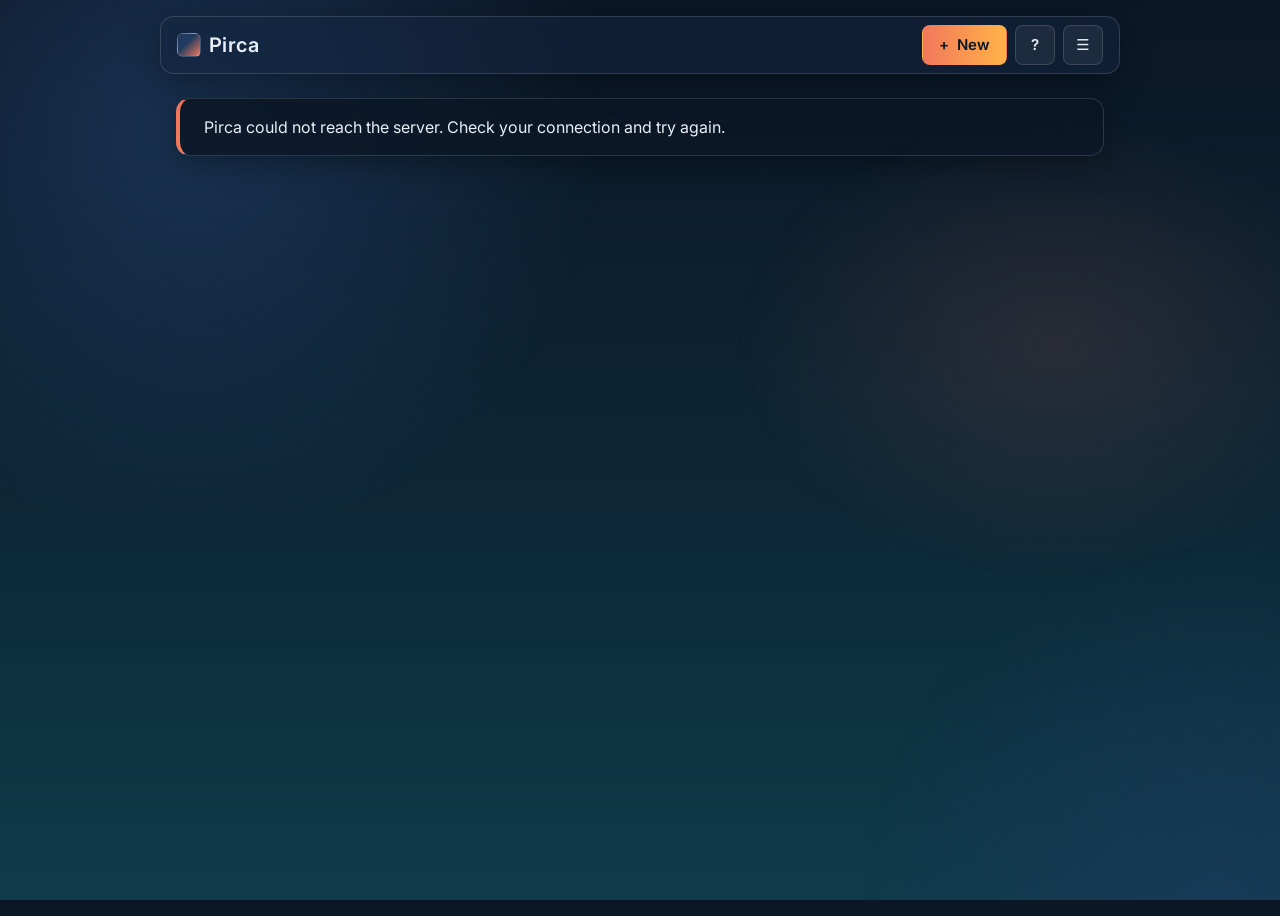
==== frontend/index.html @ 52e73e0f "Real district map on the start screen, warm afternoon agent map, README Start screen map: - data/geo" ====
<!DOCTYPE html>
<html lang="en">
<head>
  <meta charset="UTF-8">
  <meta name="viewport" content="width=device-width, initial-scale=1.0">
  <meta name="theme-color" content="#0B1726">
  <meta name="description" content="Pirca helps small shop owners in Piura prepare for El Niño costero rains and floods.">
  <title>Pirca · El Niño costero preparation</title>
  <link rel="preconnect" href="https://fonts.googleapis.com">
  <link rel="preconnect" href="https://fonts.gstatic.com" crossorigin>
  <link rel="stylesheet" href="https://fonts.googleapis.com/css2?family=Inter:wght@400;600&display=swap">
  <link rel="stylesheet" href="styles.css?v=43">
</head>
<body>
  <div class="ocean" aria-hidden="true"><span class="deep-1"></span><span class="deep-2"></span><span class="warm"></span></div>

  <header class="site-header glass">
    <a class="wordmark" href="#/" aria-label="Pirca home"><span class="mark" aria-hidden="true"></span>Pirca</a>
    <a class="btn btn-primary" href="#/new" id="new-btn"><span aria-hidden="true">+</span><span class="btn-label" data-t="new">New</span></a>
    <button class="icon-btn" id="help-btn" type="button" aria-haspopup="dialog" data-t-label="help">?</button>
    <div class="menu-wrap">
      <button class="icon-btn" id="menu-btn" type="button" aria-expanded="false" aria-controls="menu" data-t-label="menu">☰</button>
    </div>
  </header>

  <div class="menu glass" id="menu" hidden>
    <section>
      <h4 data-t="language">Language</h4>
      <div class="segmented" role="group" data-t-label="language">
        <button type="button" data-lang="es">Español</button>
        <button type="button" data-lang="en">English</button>
      </div>
    </section>
    <section>
      <h4 data-t="currency">Currency</h4>
      <div class="segmented" role="group" data-t-label="currency">
        <button type="button" data-currency="pen">S/ Soles</button>
        <button type="button" data-currency="usd">$ USD</button>
      </div>
    </section>
    <section>
      <button class="menu-link" type="button" id="my-plans-link" data-t="myPlans">My plans</button>
    </section>
    <section>
      <h4 data-t="openByCode">Open a plan by code</h4>
      <form class="code-form" id="code-form">
        <label class="visually-hidden" for="code-input" data-t="planCode">Plan code</label>
        <input id="code-input" name="code" placeholder="PIU-XXXXXX" autocomplete="off" spellcheck="false" maxlength="10">
        <button class="btn" type="submit" data-t="open">Open</button>
      </form>
      <p class="small muted" id="code-error" role="alert" hidden></p>
    </section>
  </div>

  <main id="app" tabindex="-1" aria-live="polite"></main>

  <dialog id="help" class="glass" aria-labelledby="help-title">
    <button class="icon-btn dialog-close" type="button" id="help-close" data-t-label="close">✕</button>
    <div id="help-body"></div>
  </dialog>

  <noscript><p style="padding:24px">Pirca needs JavaScript to run.</p></noscript>
  <script src="app.js?v=43"></script>
</body>
</html>
---- frontend/styles.css ----
/* Pirca — "Warm Pacific" theme.
   Every color, blur, radius and spacing value lives here so the look can be tuned in one place. */
:root {
  /* Ocean: deep navy into deep sea-teal */
  --navy-900: #0B1726;
  --navy-700: #1E3A5F;
  --sea-teal: #0E3B4A;
  --ocean-gradient: linear-gradient(180deg, var(--navy-900) 0%, #0D2737 55%, var(--sea-teal) 100%);
  /* Warm accent: coral into sunset (main buttons, headline highlight, risk gauge) */
  --coral: #F2785C;
  --sunset: #FFB347;
  --warm-gradient: linear-gradient(90deg, var(--coral), var(--sunset));
  --coral-strong: #F58A70;          /* hover */
  --coral-ink: #0B1726;             /* text on warm buttons */
  --amber: #F2B84B;                 /* medium risk only */
  --teal: #2EC4B6;                  /* safe / low risk, ✓ badges */
  /* Motion */
  --wave-speed: 22s;
  --warm-speed: 9s;
  /* Text */
  --text: #E8EEF5;
  --text-muted: #A9B6C6;
  /* Glass */
  --glass-frame: rgba(20, 38, 62, 0.55);    /* header, cards, menus */
  --glass-read: rgba(11, 23, 38, 0.85);     /* plan view, form fields: readability first */
  --glass-solid: #13263F;                   /* fallback when backdrop-filter is missing */
  --glass-menu: rgba(13, 27, 45, 0.97);     /* menus and dialogs sit on top of glass, so near-solid */
  --glass-border: rgba(255, 255, 255, 0.14);
  --glass-blur: 18px;
  --shadow: 0 8px 32px rgba(0, 0, 0, 0.35);
  --radius: 14px;
  --radius-small: 8px;
  /* Spacing on an 8px grid */
  --s1: 8px;
  --s2: 16px;
  --s3: 24px;
  --s4: 32px;
  --s5: 40px;
  --s6: 48px;
  /* Type */
  --font: "Inter", system-ui, -apple-system, "Segoe UI", Roboto, "Helvetica Neue", Arial, sans-serif;
  --mono: ui-monospace, "SFMono-Regular", Consolas, "Liberation Mono", monospace;
  --fw-regular: 400;
  --fw-semibold: 600;
  --max-width: 960px;
}

* { box-sizing: border-box; }
html { color-scheme: dark; overflow-x: clip; }  /* clip, not hidden: keeps the sticky header working */
body {
  margin: 0;
  min-height: 100vh;
  font-family: var(--font);
  font-weight: var(--fw-regular);
  font-size: 16px;
  line-height: 1.5;
  color: var(--text);
  background: var(--navy-900) var(--ocean-gradient) fixed;
  -webkit-font-smoothing: antialiased;
}
h1, h2, h3, h4, strong, b, th { font-weight: var(--fw-semibold); }
h1, h2, h3, h4 { margin: 0 0 var(--s1); line-height: 1.25; }
p { margin: 0 0 var(--s2); }
a { color: var(--coral); }
button, input, select, textarea { font: inherit; color: inherit; }
:focus-visible { outline: 2px solid var(--coral); outline-offset: 2px; }
.muted { color: var(--text-muted); }
.small { font-size: 14px; }
.mono { font-family: var(--mono); font-size: 13px; }
.visually-hidden { position: absolute; width: 1px; height: 1px; overflow: hidden; clip: rect(0 0 0 0); white-space: nowrap; }
[hidden] { display: none !important; }

/* ---------- Background: warm water over a cool ocean ---------- */
.ocean { position: fixed; inset: 0; z-index: -1; overflow: hidden; contain: paint; background: var(--ocean-gradient); }
.ocean span { position: absolute; border-radius: 50%; will-change: transform; }
.ocean .deep-1 { width: 70vmax; height: 70vmax; left: -20vmax; top: -25vmax; background: radial-gradient(circle, rgba(30, 58, 95, 0.75), transparent 65%); }
.ocean .deep-2 { width: 60vmax; height: 60vmax; right: -25vmax; bottom: -30vmax; background: radial-gradient(circle, rgba(30, 58, 95, 0.6), transparent 65%); }
.ocean .warm   { width: 55vmax; height: 40vmax; right: -10vmax; top: 10vh; background: radial-gradient(ellipse, rgba(242, 120, 92, 0.13), transparent 65%); animation: drift 60s ease-in-out infinite alternate; }
@keyframes drift { from { transform: translate(0, 0) scale(1); } to { transform: translate(-6vmax, 4vmax) scale(1.08); } }
@media (prefers-reduced-motion: reduce) {
  .ocean .warm { animation: none; }
  * { transition: none !important; scroll-behavior: auto !important; }
}

/* ---------- Glass ---------- */
.glass, .glass-read {
  border: 1px solid var(--glass-border);
  border-radius: var(--radius);
  box-shadow: var(--shadow);
}
.glass { background: var(--glass-frame); backdrop-filter: blur(var(--glass-blur)); -webkit-backdrop-filter: blur(var(--glass-blur)); }
.glass-read { background: var(--glass-read); backdrop-filter: blur(var(--glass-blur)); -webkit-backdrop-filter: blur(var(--glass-blur)); }
@supports not ((backdrop-filter: blur(1px)) or (-webkit-backdrop-filter: blur(1px))) {
  .glass, .glass-read, .menu, dialog { background: var(--glass-solid); }
}

/* ---------- Header ---------- */
.site-header {
  position: sticky; top: 0; z-index: 20;
  display: flex; align-items: center; gap: var(--s1);
  padding: var(--s1) var(--s2);
  margin: var(--s2) auto 0; max-width: var(--max-width); width: calc(100% - var(--s4));
}
.wordmark { display: flex; align-items: center; gap: var(--s1); margin-right: auto; text-decoration: none; color: var(--text); font-weight: var(--fw-semibold); font-size: 20px; letter-spacing: 0.02em; }
.wordmark .mark { width: 24px; height: 24px; border-radius: 6px; background: linear-gradient(135deg, var(--navy-700) 40%, var(--coral)); border: 1px solid var(--glass-border); }
.icon-btn, .btn {
  display: inline-flex; align-items: center; justify-content: center; gap: var(--s1);
  min-height: 40px; padding: 0 var(--s2); border-radius: var(--radius-small);
  border: 1px solid var(--glass-border); background: rgba(255, 255, 255, 0.06);
  cursor: pointer; text-decoration: none; font-weight: var(--fw-semibold); font-size: 15px; color: var(--text);
}
.icon-btn { min-width: 40px; padding: 0 12px; }
.icon-btn:hover, .btn:hover { background: rgba(255, 255, 255, 0.12); }
.btn-primary { background: var(--warm-gradient); border-color: transparent; color: var(--coral-ink); }
.btn-primary:hover { background: var(--warm-gradient); filter: brightness(1.06); }
.btn[disabled] { opacity: 0.55; cursor: not-allowed; }
.btn-row { display: flex; flex-wrap: wrap; gap: var(--s1); }

/* ---------- Menu ---------- */
.menu-wrap { position: relative; }
/* The menu lives outside the header: anything inside a blurred element shows ghosted page content. */
.menu {
  position: fixed; z-index: 30; top: 80px; right: max(var(--s3), calc((100vw - var(--max-width)) / 2 + var(--s2)));
  width: 280px; padding: var(--s2);
  background: var(--glass-menu);
}
.menu h4 { font-size: 13px; color: var(--text-muted); text-transform: uppercase; letter-spacing: 0.06em; margin: 0 0 var(--s1); }
.menu section + section { margin-top: var(--s2); padding-top: var(--s2); border-top: 1px solid var(--glass-border); }
.segmented { display: grid; grid-template-columns: 1fr 1fr; gap: 4px; padding: 4px; border-radius: var(--radius-small); background: rgba(0, 0, 0, 0.25); }
.segmented button { min-height: 36px; border: 0; border-radius: 6px; background: transparent; cursor: pointer; }
.segmented button[aria-pressed="true"] { background: rgba(255, 255, 255, 0.14); font-weight: var(--fw-semibold); }
.menu .menu-link { display: block; width: 100%; text-align: left; padding: var(--s1) 0; background: none; border: 0; cursor: pointer; color: var(--text); }
.code-form { display: flex; gap: var(--s1); }
.code-form input { flex: 1; min-width: 0; min-height: 40px; padding: 0 12px; text-transform: uppercase;
  border-radius: var(--radius-small); border: 1px solid var(--glass-border); background: var(--glass-read); }

/* ---------- Layout ---------- */
main { max-width: var(--max-width); margin: 0 auto; padding: var(--s3) var(--s2) var(--s6); }
.panel { padding: var(--s3); margin-bottom: var(--s2); }
.hero { padding: var(--s5) var(--s3); text-align: left; }
.hero h1 { font-size: clamp(28px, 5vw, 40px); margin-bottom: var(--s2); }
.hero p { font-size: 18px; color: var(--text-muted); max-width: 60ch; }
.hero .btn { min-height: 48px; }
.facts-strip { display: grid; grid-template-columns: repeat(3, 1fr); gap: var(--s2); margin-top: var(--s3); }
.facts-strip div { padding: var(--s2); }
.facts-strip b { display: block; }
.how { margin-top: var(--s2); padding: var(--s2) var(--s3); }
.how h2 { font-size: 13px; text-transform: uppercase; letter-spacing: 0.06em; color: var(--text-muted); }
.how ol { list-style: none; margin: 0; padding: 0; display: flex; flex-wrap: wrap; align-items: center; gap: var(--s1) var(--s2); }
.how li { display: flex; align-items: center; gap: var(--s1); font-weight: var(--fw-semibold); }
.how li + li::before { content: "→"; color: var(--text-muted); font-weight: var(--fw-regular); margin-right: var(--s1); }

/* ---------- Form ---------- */
.form-group { padding: var(--s3); margin-bottom: var(--s2); }
.form-group > h2 { font-size: 18px; display: flex; align-items: center; gap: var(--s1); }
.step { display: inline-grid; place-items: center; width: 28px; height: 28px; border-radius: 50%; background: rgba(255,255,255,0.1); font-size: 14px; }
.form-group > p { color: var(--text-muted); font-size: 14px; margin-bottom: var(--s2); }
.grid { display: grid; grid-template-columns: repeat(2, minmax(0, 1fr)); gap: var(--s2); }
.field { display: flex; flex-direction: column; gap: 4px; }
.field label { font-weight: var(--fw-semibold); font-size: 14px; }
.field .hint { font-size: 13px; color: var(--text-muted); }
.field input, .field select {
  min-height: 44px; padding: 0 12px; border-radius: var(--radius-small);
  border: 1px solid var(--glass-border); background: var(--glass-read);
}
.field input:focus, .field select:focus { border-color: var(--coral); outline: none; }
.field.invalid input, .field.invalid select { border-color: var(--coral); }
.input-prefix { position: relative; }
.input-prefix span { position: absolute; left: 12px; top: 50%; transform: translateY(-50%); color: var(--text-muted); pointer-events: none; }
.input-prefix input { padding-left: 36px; width: 100%; }
.supplier-row { display: grid; grid-template-columns: 1.2fr 1fr 1fr auto; gap: var(--s1); align-items: end; margin-bottom: var(--s1); }
.checklist { display: grid; grid-template-columns: repeat(2, minmax(0, 1fr)); gap: var(--s1) var(--s2); }
.checklist label { display: flex; gap: var(--s1); align-items: flex-start; font-size: 15px; cursor: pointer; }
.checklist input { margin-top: 4px; accent-color: var(--coral); width: 18px; height: 18px; }
.notice { padding: var(--s2) var(--s3); margin-bottom: var(--s2); border-left: 4px solid var(--amber); }
.notice.error { border-left-color: var(--coral); }
.notice ul { margin: var(--s1) 0 var(--s2); padding-left: var(--s3); }
.form-actions { display: flex; flex-wrap: wrap; gap: var(--s1); align-items: center; justify-content: space-between; }

/* ---------- Trace ---------- */
.counter { display: grid; grid-template-columns: repeat(4, 1fr); gap: var(--s2); padding: var(--s2) var(--s3); margin-bottom: var(--s2); }
.counter div span { display: block; font-size: 13px; color: var(--text-muted); }
.counter div b { font-size: 18px; font-variant-numeric: tabular-nums; }
.timeline { list-style: none; margin: 0; padding: var(--s2) var(--s3); max-height: 420px; overflow-y: auto; }
.timeline li { display: grid; grid-template-columns: 56px 110px 1fr; gap: var(--s1); padding: 6px 0; border-bottom: 1px solid rgba(255,255,255,0.06); font-size: 14px; }
.timeline .t { color: var(--text-muted); font-variant-numeric: tabular-nums; }
.timeline .who { color: var(--text-muted); }
.timeline .limit { color: var(--coral); }
.timeline .ok { color: var(--teal); }
.trace-head { display: flex; flex-wrap: wrap; gap: var(--s1); align-items: center; justify-content: space-between; margin-bottom: var(--s2); }

/* ---------- Plan view ---------- */
.plan-head { display: flex; flex-wrap: wrap; gap: var(--s2); align-items: center; justify-content: space-between; padding: var(--s2) var(--s3); margin-bottom: var(--s2); }
.plan-code { font-family: var(--mono); font-size: 18px; font-weight: var(--fw-semibold); letter-spacing: 0.04em; }
.badge { display: inline-flex; align-items: center; gap: 6px; padding: 4px 12px; border-radius: 999px; font-size: 14px; font-weight: var(--fw-semibold); border: 1px solid currentColor; }
.badge::before { content: ""; width: 8px; height: 8px; border-radius: 50%; background: currentColor; }
.risk-high { color: var(--coral); }
.risk-medium { color: var(--amber); }
.risk-low { color: var(--teal); }
.key-numbers { display: grid; grid-template-columns: repeat(3, 1fr); gap: var(--s2); margin-bottom: var(--s2); }
.key-numbers div { padding: var(--s2) var(--s3); }
.key-numbers span { display: block; font-size: 14px; color: var(--text-muted); }
.key-numbers b { font-size: 24px; font-variant-numeric: tabular-nums; }
.key-numbers .accent b { color: var(--coral); }
.plan-body { padding: var(--s4); font-size: 17px; line-height: 1.6; }
.plan-body h3 { font-size: 19px; margin-top: var(--s4); padding-top: var(--s2); border-top: 1px solid rgba(255,255,255,0.08); }
.plan-body h3:first-child { margin-top: 0; padding-top: 0; border-top: 0; }
.plan-body ul { padding-left: var(--s3); margin: 0 0 var(--s2); }
.plan-body li { margin-bottom: 6px; }
.plan-body .cite { font-size: 12px; color: var(--text-muted); white-space: nowrap; vertical-align: 1px; }
.plan-body .footnote { color: var(--text-muted); font-size: 15px; }
.disclaimer { margin-top: var(--s3); padding: var(--s2); border-radius: var(--radius-small); border: 1px solid var(--glass-border); background: rgba(255,255,255,0.04); color: var(--text-muted); font-size: 15px; }
.disclaimer em { font-style: normal; }
.summary { padding: var(--s2) var(--s3); margin-bottom: var(--s2); }
.summary h4 { font-size: 13px; text-transform: uppercase; letter-spacing: 0.06em; color: var(--text-muted); }
.usage { padding: var(--s2) var(--s3); font-size: 14px; color: var(--text-muted); overflow-x: auto; }
.usage table { width: 100%; border-collapse: collapse; font-variant-numeric: tabular-nums; }
.usage th, .usage td { text-align: right; padding: 4px 8px; }
.usage th:first-child, .usage td:first-child { text-align: left; }
.warning-banner { border-left: 4px solid var(--amber); }

/* ---------- My plans ---------- */
.plan-list { list-style: none; padding: 0; margin: 0; }
.plan-list li { display: flex; align-items: center; gap: var(--s2); padding: var(--s2) 0; border-bottom: 1px solid rgba(255,255,255,0.08); }
.plan-list .label { flex: 1; min-width: 0; }
.plan-list .label b { font-family: var(--mono); }

/* ---------- Help dialog ---------- */
dialog { max-width: 640px; width: calc(100% - var(--s4)); padding: var(--s4); color: var(--text); background: var(--glass-menu); }
dialog::backdrop { background: rgba(5, 12, 22, 0.6); }
dialog h2 { font-size: 22px; }
dialog h3 { font-size: 16px; margin-top: var(--s3); }
dialog ol, dialog ul { padding-left: var(--s3); }
.dialog-close { position: absolute; right: var(--s2); top: var(--s2); }

.spinner { display: inline-block; width: 16px; height: 16px; border-radius: 50%; border: 2px solid rgba(255,255,255,0.25); border-top-color: var(--coral); animation: spin 1s linear infinite; }
@keyframes spin { to { transform: rotate(360deg); } }
@media (prefers-reduced-motion: reduce) { .spinner { animation: none; border-top-color: var(--coral); } }

/* ---------- Phones ---------- */
@media (max-width: 720px) {
  :root { --glass-blur: 16px; }
  .site-header { margin-top: var(--s1); width: calc(100% - var(--s2)); padding: var(--s1); }
  .site-header .btn-label { display: none; }
  main { padding: var(--s2) var(--s1) var(--s5); }
  .panel, .form-group { padding: var(--s2); }
  .hero { padding: var(--s4) var(--s2); }
  .grid, .checklist, .facts-strip { grid-template-columns: 1fr; }
  .how ol { flex-direction: column; align-items: flex-start; }
  .how li + li::before { content: none; }  /* stacked steps: the numbers show the order */
  .supplier-row { grid-template-columns: 1fr 1fr; }
  .supplier-row .field:first-child { grid-column: 1 / -1; }
  .counter { grid-template-columns: repeat(2, 1fr); padding: var(--s2); }
  .key-numbers { gap: var(--s1); }
  .key-numbers div { padding: 12px var(--s1); }
  .key-numbers span { font-size: 12px; line-height: 1.3; min-height: 32px; }
  .key-numbers b { font-size: 17px; }
  .plan-head { padding: var(--s2); }
  .plan-body { padding: var(--s3) var(--s2); font-size: 16px; }
  .timeline { padding: var(--s1) var(--s2); }
  .usage { padding: var(--s2); font-size: 13px; }
  .usage th, .usage td { padding: 4px; white-space: nowrap; }
  .timeline li { grid-template-columns: 48px 1fr; }
  .timeline .who { grid-column: 2; }
  .timeline .what { grid-column: 1 / -1; }
  .menu { top: 68px; right: var(--s2); width: min(320px, calc(100vw - 32px)); }
}

/* ================= El Niño theme: hero map, waves, ENFEN chip ================= */
.hero { position: relative; overflow: hidden; padding-bottom: calc(var(--s5) + 24px); }
.hero-grid { display: grid; grid-template-columns: 1.1fr 0.9fr; gap: var(--s3); align-items: center; }
.hero h1 .warm-text { background: var(--warm-gradient); -webkit-background-clip: text; background-clip: text; color: transparent; }
.enfen-chip { display: inline-flex; flex-wrap: wrap; align-items: center; gap: var(--s1); padding: 6px 14px; margin-bottom: var(--s2);
  border-radius: 999px; border: 1px solid var(--glass-border); background: rgba(11, 23, 38, 0.6); font-size: 14px; }
.enfen-chip { color: var(--text); text-decoration: none; }
.enfen-chip:hover { border-color: rgba(255, 179, 71, 0.5); }
.enfen-chip b { font-weight: var(--fw-semibold); }
.enfen-chip .meta { color: var(--text-muted); }
.pulse-dot { position: relative; width: 10px; height: 10px; flex: none; border-radius: 50%; background: var(--coral); }
.pulse-dot::after { content: ""; position: absolute; inset: 0; border-radius: 50%; background: var(--coral);
  animation: pulse-ring 2.4s ease-out infinite; }
@keyframes pulse-ring { from { transform: scale(1); opacity: 0.6; } to { transform: scale(2.6); opacity: 0; } }
.map-figure { margin: 0; }
.map-figure svg { width: 100%; height: auto; display: block; border-radius: var(--radius); }
.map-figure figcaption { margin-top: var(--s1); font-size: 14px; color: var(--text-muted); }
.map-land { fill: #13283B; stroke: rgba(232, 238, 245, 0.35); stroke-width: 1.2; }
.map-label { fill: var(--text-muted); font-size: 11px; font-family: var(--font); }
.map-label.strong { fill: var(--text); font-weight: var(--fw-semibold); }
.map-box { fill: none; stroke: rgba(232, 238, 245, 0.28); stroke-dasharray: 4 4; }
.warm-water { transform-box: fill-box; transform-origin: right center; animation: warm-spread var(--warm-speed) ease-in-out infinite alternate; }
.warm-core { animation: warm-pulse 4s ease-in-out infinite; }
@keyframes warm-spread { from { transform: translateX(-14px) scaleX(0.82); } to { transform: translateX(0) scaleX(1); } }
@keyframes warm-pulse { 0%, 100% { opacity: 0.55; } 50% { opacity: 0.9; } }
.piura-dot { fill: var(--sunset); stroke: var(--navy-900); stroke-width: 1.5; }
.waves { position: absolute; left: 0; right: 0; bottom: 0; height: 56px; pointer-events: none; }
.waves svg { position: absolute; bottom: 0; left: 0; width: 200%; height: 100%; }
.waves .w1 { animation: wave-move var(--wave-speed) linear infinite; opacity: 0.35; }
.waves .w2 { animation: wave-move calc(var(--wave-speed) * 1.5) linear infinite reverse; opacity: 0.25; }
.waves .w3 { animation: wave-move calc(var(--wave-speed) * 2.2) linear infinite; opacity: 0.18; }
@keyframes wave-move { from { transform: translateX(0); } to { transform: translateX(-50%); } }

/* ================= Plan view: gauge, badges, steps, footnotes ================= */
.plan-top { padding: var(--s2) var(--s3); margin-bottom: var(--s2); display: grid; grid-template-columns: 1fr auto; gap: var(--s2) var(--s3); align-items: start; }
.plan-top .btn-row { grid-column: 1 / -1; }
.badges { display: flex; flex-wrap: wrap; gap: var(--s1); margin: var(--s2) 0 0; padding: 0; list-style: none; }
.badges li { display: inline-flex; align-items: center; gap: 6px; padding: 4px 10px; border-radius: 999px; font-size: 13px;
  border: 1px solid rgba(46, 196, 182, 0.45); background: rgba(46, 196, 182, 0.08); }
.badges li .icon { color: var(--teal); font-weight: var(--fw-semibold); }
.badges li.warn { border-color: rgba(242, 184, 75, 0.55); background: rgba(242, 184, 75, 0.08); }
.badges li.warn .icon { color: var(--amber); }
.gauge { width: 180px; text-align: center; }
.gauge svg { width: 100%; height: auto; display: block; overflow: visible; }
.gauge .track { stroke: rgba(255, 255, 255, 0.12); }
.gauge .fill { transition: stroke-dashoffset 1.4s cubic-bezier(0.22, 0.61, 0.36, 1); }
.gauge .needle { transform-origin: 100px 100px; transition: transform 1.4s cubic-bezier(0.22, 0.61, 0.36, 1); }
.gauge .level { margin-top: -6px; font-weight: var(--fw-semibold); font-size: 18px; }
.gauge .level span { display: block; font-size: 12px; font-weight: var(--fw-regular); color: var(--text-muted); }
.steps { list-style: none; margin: var(--s2) 0 var(--s3); padding: 0; display: grid; grid-template-columns: repeat(4, minmax(0, 1fr)); gap: var(--s2); }
.steps li { position: relative; padding: var(--s2); border-radius: var(--radius-small); border: 1px solid var(--glass-border); background: rgba(255, 255, 255, 0.03); }
.steps .step-head { display: flex; align-items: center; gap: var(--s1); margin-bottom: var(--s1); font-weight: var(--fw-semibold); font-size: 15px; }
.steps .num { display: inline-grid; place-items: center; width: 28px; height: 28px; flex: none; border-radius: 50%;
  background: var(--warm-gradient); color: var(--coral-ink); font-size: 14px; }
.steps li + li::before { content: ""; position: absolute; left: calc(-1 * var(--s2)); top: 30px; width: var(--s2); height: 2px; background: rgba(242, 120, 92, 0.6); }
.steps p { margin: 0 0 6px; font-size: 15px; }
.fn { display: inline-block; min-width: 18px; padding: 0 3px; margin-left: 1px; border: 0; border-radius: 4px; background: rgba(255, 179, 71, 0.14);
  color: var(--sunset); font-size: 11px; font-weight: var(--fw-semibold); line-height: 16px; vertical-align: super; cursor: pointer; }
.fn:hover, .fn[aria-expanded="true"] { background: rgba(255, 179, 71, 0.3); }
.fn-pop { position: fixed; z-index: 40; max-width: min(340px, calc(100vw - 24px)); padding: var(--s2); font-size: 14px; line-height: 1.45;
  border-radius: var(--radius-small); border: 1px solid var(--glass-border); background: var(--glass-menu); box-shadow: var(--shadow); }
.fn-pop .t { font-weight: var(--fw-semibold); margin-bottom: 4px; }
.fn-pop .d { color: var(--text-muted); font-size: 13px; margin-bottom: 6px; }
.fn-pop q { display: block; margin-bottom: 8px; }
.sources { padding: var(--s2) var(--s3); margin-top: var(--s2); font-size: 14px; }
.sources h4 { font-size: 13px; text-transform: uppercase; letter-spacing: 0.06em; color: var(--text-muted); }
.sources ol { margin: 0; padding-left: var(--s3); }
.sources li { margin-bottom: 4px; color: var(--text-muted); }
.sources li a { color: var(--text); }

@media (prefers-reduced-motion: reduce) {
  .pulse-dot::after, .warm-water, .warm-core, .waves svg { animation: none !important; }
  .gauge .fill, .gauge .needle { transition: none !important; }
}
@media (max-width: 720px) {
  .hero-grid { grid-template-columns: 1fr; }
  .plan-top { grid-template-columns: 1fr; }
  .gauge { margin: 0 auto; }
  .steps { grid-template-columns: 1fr; gap: var(--s1); }
  .steps li { margin-left: var(--s3); }
  .steps li + li::before { left: -17px; top: -9px; width: 2px; height: 10px; }
  .steps li::after { content: ""; position: absolute; left: -21px; top: 22px; width: 10px; height: 10px; border-radius: 50%; background: var(--coral); }
  .waves { height: 40px; }
}

/* ================= Live agent map (trace and replay) ================= */
.agent-map { position: relative; overflow: hidden; padding: var(--s2) var(--s2) 56px; margin-bottom: var(--s1);
  background: linear-gradient(180deg, #5A4044 0%, #7E5450 30%, #B97A60 62%, #E2AE7E 86%, #F0CB98 100%); border-color: rgba(240, 203, 152, 0.35); }
.agent-map::before { content: ""; position: absolute; inset: 0; z-index: 0; pointer-events: none; opacity: var(--day, 0.15);
  background: linear-gradient(180deg, #A9776A 0%, #D99A72 35%, #F2C08A 70%, #FBDDAE 100%); transition: opacity 1.4s ease; }
.agent-map svg { position: relative; z-index: 1; width: 100%; height: auto; display: block; max-height: 520px; }
.map-node rect { fill: rgba(36, 32, 28, 0.95); stroke: rgba(255, 244, 230, 0.22); stroke-width: 1.2; transition: stroke 0.3s, stroke-width 0.3s; }
.map-node.working rect { stroke: var(--coral); stroke-width: 2.4; }
.map-node.done rect { stroke: var(--algarrobo); stroke-width: 1.8; }
.map-node.plan-ok rect { stroke: var(--algarrobo); stroke-width: 2.4; }
.map-node.plan-warn rect { stroke: var(--amber); stroke-width: 2.2; }
.map-node.plan-stop rect { stroke: var(--coral); stroke-width: 2.2; }
.map-node.flash rect { stroke: var(--sunset); }
.map-node .node-name { fill: #FBF6EF; font: 600 13px var(--font); }
.map-node .node-status { fill: #DCD2C6; font: 11px var(--mono); }
.map-node.working .node-status { fill: var(--sunset); }
.map-node .node-tokens { fill: #D3C8BB; font: 10px var(--font); }
.map-node .check { fill: #DCD2C6; font: 11px var(--font); }
.map-node .check-ok { fill: #A9D39B; }
.map-node .check-bad { fill: var(--coral); }
.bar-track { fill: rgba(255, 255, 255, 0.1); }
.map-link { fill: none; stroke: rgba(36, 32, 28, 0.5); stroke-width: 1.5; transition: stroke 0.4s; }
.map-link.active { stroke: rgba(242, 120, 92, 0.75); }
.map-rev { fill: none; stroke: rgba(36, 32, 28, 0.35); stroke-width: 1.5; stroke-dasharray: 5 5; transition: stroke 0.4s; }
.map-rev.lit { stroke: var(--coral); stroke-dasharray: none; stroke-width: 2; }
.rev-head-dim { fill: rgba(36, 32, 28, 0.45); }
.rev-head-lit { fill: var(--coral); }
.map-rev.lit + .rev-label, .rev-label.lit { fill: var(--sunset); }
.rev-label { fill: transparent; font: 600 11px var(--font); }
.rev-badge { opacity: 0; transition: opacity 0.4s; }
.rev-badge.lit { opacity: 1; }
.rev-pill { fill: rgba(11, 23, 38, 0.94); stroke: rgba(242, 120, 92, 0.65); stroke-width: 1; }
.team-total { fill: #FBF6EF; font: 600 11px var(--font); paint-order: stroke; stroke: rgba(36, 32, 28, 0.85); stroke-width: 3px; }
.pulse { fill: var(--coral); stroke: #FFF4E6; stroke-width: 1.5; }
.rain { position: absolute; inset: 0; z-index: 0; pointer-events: none; opacity: var(--rain, 1); transition: opacity 1.2s ease; }
.rain span { position: absolute; top: -40px; width: 1px; height: 36px; opacity: 0;
  background: linear-gradient(rgba(232, 238, 245, 0), rgba(232, 238, 245, 0.16)); }
.agent-map.raining .rain span { animation-name: rain-fall; animation-timing-function: linear; animation-iteration-count: infinite; }
@keyframes rain-fall { 0% { transform: translateY(0); opacity: 0; } 15% { opacity: 1; } 100% { transform: translateY(560px); opacity: 0; } }

/* Piura scene behind the map: decoration only, low opacity, under the nodes (z-index 0). */
.scene-sun { position: absolute; z-index: 0; pointer-events: none; width: 60px; height: 60px; margin: -30px 0 0 -30px;
  left: var(--sun-x, 6%); top: var(--sun-y, 70%); border-radius: 50%; opacity: 0.95;
  background: radial-gradient(circle, #FFFBE6 0%, #FFE39A 38%, #FFC266 60%, rgba(255, 179, 71, 0) 74%);
  box-shadow: 0 0 70px 30px rgba(255, 214, 140, 0.45);
  transition: left 1.4s cubic-bezier(.3, .7, .3, 1), top 1.4s cubic-bezier(.3, .7, .3, 1), opacity 1s, filter 1s, box-shadow 1s; }
.agent-map.scene-done .scene-sun { opacity: 1; box-shadow: 0 0 96px 44px rgba(255, 224, 160, 0.55); }
.agent-map.scene-stopped .scene-sun { opacity: 0.45; filter: grayscale(0.6); box-shadow: none; }
.agent-map .scene-ground { position: absolute; z-index: 0; max-height: none; left: 0; right: 0; bottom: 0; width: 100%; height: auto; pointer-events: none; opacity: 1; }
.wave { animation: wave-drift 11s linear infinite; }
.wave-a { fill: rgba(80, 160, 205, 0.75); animation-duration: 12s; }
.wave-b { fill: rgba(42, 111, 151, 0.85); animation-duration: 17s; animation-direction: reverse; }
.wave-c { fill: rgba(120, 190, 225, 0.6); animation-duration: 9s; }
@keyframes wave-drift { to { transform: translateX(var(--p)); } }
.bank { fill: #D9B983; }
.shop-body { fill: #EAD7B4; stroke: #B89B6E; stroke-width: 0.8; }
.shop-roof { fill: var(--terracotta); }
.shop-awning { fill: #E9C46A; }
.shop-door { fill: #5A3E2B; }
.shop-window { fill: #FFD27A; filter: drop-shadow(0 0 3px rgba(255, 210, 122, 0.9)); }
.stone { opacity: 0; transform: translateY(-22px);
  transition: transform 0.5s cubic-bezier(.34, 1.45, .64, 1), opacity 0.3s ease, stroke 1s; }
.stone.placed { opacity: 1; transform: none; }
.agent-map.scene-done .stone.placed { stroke: rgba(138, 177, 125, 0.9); stroke-width: 0.8; }
.agent-map.scene-instant .stone, .agent-map.scene-instant .scene-sun { transition: none; }
.map-caption { margin: 0 0 var(--s2); text-align: center; font-size: 13px; color: var(--text-muted); }

@media (prefers-reduced-motion: reduce) {
  .rain { display: none; }
  .map-node rect, .map-link, .map-rev, .rev-badge { transition: none !important; }
  .wave { animation: none; }
  .stone, .scene-sun { transition: none !important; }
}
@media (max-width: 720px) {
  .agent-map { padding: var(--s1) var(--s1) 74px; }
}

/* ================= Plan view for every owner: top actions, pictures, checklist, glossary ================= */
.plan-easy h2 { font-size: 20px; margin: 0 0 var(--s2); }
.easy-tools { display: flex; flex-wrap: wrap; gap: var(--s1) var(--s2); align-items: center; padding: var(--s1) var(--s2); margin-bottom: var(--s3); }
.tool-group { display: inline-flex; flex-wrap: wrap; gap: var(--s1); align-items: center; }
.tool-group[hidden] { display: none; }
.easy-tools label { display: inline-flex; gap: 6px; align-items: center; color: var(--text-muted); }
.easy-tools select { background: var(--glass-read); color: var(--text); border: 1px solid var(--glass-border); border-radius: var(--radius-small); padding: 6px 8px; font: inherit; }
#listen-btn[aria-pressed="true"] { border-color: var(--coral); }
.print-head { display: none; }

.top-actions { margin-bottom: var(--s3); }
.top-cards { list-style: none; margin: 0; padding: 0; display: grid; grid-template-columns: repeat(3, 1fr); gap: var(--s2); }
.top-card { display: flex; gap: var(--s2); align-items: flex-start; padding: var(--s2) var(--s3); border-left: 4px solid var(--coral); }
.top-icon { font-size: 34px; line-height: 1; flex: none; }
.top-num { display: inline-grid; place-items: center; width: 26px; height: 26px; border-radius: 50%; background: var(--warm-gradient);
  color: var(--coral-ink); font-weight: 700; font-size: 14px; }
.top-card p { margin: 8px 0; font-size: 17px; line-height: 1.45; }
.top-cost { color: var(--text-muted); font-size: 15px; }
.top-cost b { color: var(--sunset); }

.key-pictures { display: grid; grid-template-columns: repeat(3, 1fr); gap: var(--s2); margin-bottom: var(--s3); }
.key-pictures figure { margin: 0; padding: var(--s2) var(--s3); display: flex; flex-direction: column; }
.key-pictures figcaption span { display: block; font-size: 14px; color: var(--text-muted); }
.key-pictures figcaption b { font-size: 24px; font-variant-numeric: tabular-nums; }
.key-pictures .accent figcaption b { color: var(--coral); }
.pic { width: 100%; max-width: 240px; height: auto; margin: var(--s1) auto; display: block; }
.pic-caption { margin: 0; font-size: 15px; line-height: 1.45; color: var(--text); }
.pic-label { fill: var(--text-muted); font: 600 11px var(--font); }
.shelf-frame { fill: none; stroke: rgba(232, 238, 245, 0.35); stroke-width: 2; }
.shelf-board { stroke: rgba(232, 238, 245, 0.35); stroke-width: 2; }
.box { fill: rgba(46, 196, 182, 0.55); }
.box.wet { fill: rgba(242, 120, 92, 0.85); }
.water { fill: rgba(42, 111, 151, 0.35); }
.water-line { stroke: #6EC3E8; stroke-width: 2; stroke-dasharray: 6 4; }
.floor { stroke: rgba(232, 238, 245, 0.5); stroke-width: 2; }
.jar { fill: none; stroke: rgba(232, 238, 245, 0.55); stroke-width: 2.5; }
.jar-lid { fill: rgba(232, 238, 245, 0.35); }
.jar-fill { fill: rgba(46, 196, 182, 0.7); }
.jar-gap { fill: rgba(242, 120, 92, 0.18); }
.goal-line { stroke: var(--sunset); stroke-width: 2; stroke-dasharray: 5 4; }
.gap-text { fill: var(--coral); }
.budget-track { fill: rgba(255, 255, 255, 0.08); stroke: rgba(232, 238, 245, 0.3); }
.buy-0 { fill: rgba(242, 120, 92, 0.85); } .buy-1 { fill: rgba(255, 179, 71, 0.85); }
.buy-2 { fill: rgba(46, 196, 182, 0.8); }  .buy-3 { fill: rgba(110, 195, 232, 0.8); }

.action-list { padding: var(--s3); margin-bottom: var(--s3); }
.check-head { display: flex; flex-wrap: wrap; justify-content: space-between; align-items: baseline; gap: var(--s1); }
.check-head h2 { margin: 0; }
.check-count { font-weight: 700; color: var(--sunset); font-size: 17px; }
.progress-bar { height: 10px; border-radius: 5px; background: rgba(255, 255, 255, 0.1); margin: var(--s1) 0 var(--s2); overflow: hidden; }
.progress-bar span { display: block; height: 100%; width: 0; background: var(--warm-gradient); transition: width 0.4s ease; }
.check-group h4 { margin: var(--s2) 0 var(--s1); font-size: 15px; color: var(--text-muted); }
.check-group ul { list-style: none; margin: 0; padding: 0; }
.check-item { display: flex; gap: 12px; align-items: flex-start; padding: 10px 6px; border-radius: var(--radius-small); cursor: pointer; font-size: 16px; line-height: 1.45; }
.check-item:hover { background: rgba(255, 255, 255, 0.04); }
.check-item input { position: absolute; opacity: 0; width: 1px; height: 1px; }
.check-box { flex: none; width: 26px; height: 26px; border-radius: 7px; border: 2px solid rgba(232, 238, 245, 0.5); display: grid; place-items: center; margin-top: -1px; }
.check-item input:checked + .check-box { background: var(--teal); border-color: var(--teal); }
.check-item input:checked + .check-box::after { content: "✓"; color: var(--navy-900); font-weight: 800; }
.check-item input:checked ~ .check-text { color: var(--text-muted); text-decoration: line-through; text-decoration-color: rgba(169, 182, 198, 0.6); }
.check-item input:focus-visible + .check-box { outline: 2px solid var(--sunset); outline-offset: 2px; }
.all-done { margin-top: var(--s2); padding: var(--s2); border-radius: var(--radius-small); background: rgba(46, 196, 182, 0.14);
  border: 1px solid rgba(46, 196, 182, 0.5); font-size: 16px; }
.all-done.celebrate { animation: done-in 0.6s cubic-bezier(.34, 1.45, .64, 1); }
@keyframes done-in { from { transform: scale(0.92); opacity: 0; } to { transform: none; opacity: 1; } }

.glossary { padding: var(--s2) var(--s3); margin-bottom: var(--s3); }
.glossary details { border-top: 1px solid var(--glass-border); }
.glossary summary { cursor: pointer; padding: 12px 0; font-weight: 600; font-size: 16px; }
.glossary summary::marker { color: var(--sunset); }
.glossary details p { margin: 0 0 12px; line-height: 1.5; color: var(--text); }

.plan-details > summary { cursor: pointer; list-style: none; padding: 14px var(--s3); margin-bottom: var(--s2); border-radius: var(--radius);
  background: var(--glass-frame); border: 1px solid var(--glass-border); font-weight: 600; font-size: 16px; }
.plan-details > summary::-webkit-details-marker { display: none; }
.plan-details > summary::before { content: "▸"; display: inline-block; margin-right: 10px; color: var(--sunset); transition: transform 0.2s; }
.plan-details[open] > summary::before { transform: rotate(90deg); }

@media (max-width: 900px) { .top-cards, .key-pictures { grid-template-columns: 1fr; } }
@media (prefers-reduced-motion: reduce) {
  .all-done.celebrate { animation: none; }
  .progress-bar span, .plan-details > summary::before { transition: none; }
}

/* ---- print: one clean page with the top actions, key numbers and checklist (html.printing is set on beforeprint) */
@page { margin: 12mm; }
html.printing body { background: #fff !important; color: #111 !important; }
html.printing .ocean, html.printing .site-header, html.printing #help, html.printing .no-print, html.printing .plan-top,
html.printing .fn-pop { display: none !important; }
html.printing #app { padding: 0 !important; margin: 0 !important; max-width: none !important; width: 100% !important; }
html.printing .plan-easy { zoom: 1 !important; }
html.printing .glass, html.printing .glass-read { background: #fff !important; backdrop-filter: none !important; -webkit-backdrop-filter: none !important;
  box-shadow: none !important; border: 1px solid #bbb !important; color: #111 !important; }
html.printing .print-head { display: block; font-size: 18px; font-weight: 700; margin: 0 0 8px; color: #111; }
html.printing .plan-easy h2 { font-size: 15px; margin: 0 0 6px; color: #111; }
html.printing .top-actions, html.printing .key-pictures, html.printing .action-list { margin-bottom: 8px; }
html.printing .top-cards { grid-template-columns: repeat(3, 1fr); gap: 6px; }
html.printing .top-card { padding: 6px 8px; border-left: 4px solid #F2785C !important; gap: 6px; }
html.printing .top-icon { font-size: 20px; }
html.printing .top-card p { font-size: 11.5px; margin: 4px 0; line-height: 1.3; }
html.printing .top-cost, html.printing .top-cost b { font-size: 11px; color: #333; }
html.printing .top-num { width: 18px; height: 18px; font-size: 11px; }
html.printing .key-pictures { grid-template-columns: repeat(3, 1fr); gap: 6px; }
html.printing .key-pictures figure { padding: 6px 8px; }
html.printing .key-pictures figcaption span { font-size: 11px; color: #333; }
html.printing .key-pictures figcaption b { font-size: 16px; color: #111; }
html.printing .pic { max-width: 120px; margin: 2px auto; }
html.printing .pic-caption { font-size: 10.5px; color: #111; line-height: 1.3; }
html.printing .pic-label { fill: #333; }
html.printing .action-list { padding: 8px 10px; }
html.printing .check-count { color: #111; font-size: 12px; }
html.printing .progress-bar { display: none; }
html.printing .action-list { columns: 2; column-gap: 14px; }
html.printing .check-head { column-span: all; }
html.printing .check-group { break-inside: avoid; }
html.printing .check-group h4 { margin: 4px 0 2px; font-size: 11.5px; color: #333; }
html.printing .check-item { padding: 1px 0; gap: 6px; font-size: 10.5px; line-height: 1.3; }
html.printing .check-box { width: 12px; height: 12px; border: 1.5px solid #333; border-radius: 3px; margin-top: 1px; }
html.printing .check-item input:checked + .check-box { background: #fff; border-color: #333; }
html.printing .check-item input:checked + .check-box::after { color: #111; font-size: 9px; }
html.printing .check-item input:checked ~ .check-text { color: #555; }
html.printing .check-text .muted { color: #555; }
html.printing .all-done { display: none; }

/* ================= Intake wizard: one group per screen, big choices, live risk preview ================= */
.wizard-head { display: grid; grid-template-columns: 1fr auto; gap: var(--s2) var(--s3); align-items: center; }
.wizard-head .wiz-title p { margin: 4px 0 var(--s2); }
.wiz-wall-box { width: 140px; }
.wiz-wall { width: 100%; height: auto; display: block; }
.wiz-wall .stone { opacity: 0.12; transform: translateY(-10px); transition: transform 0.5s cubic-bezier(.34, 1.45, .64, 1), opacity 0.3s; }
.wiz-wall .stone.placed { opacity: 0.9; transform: none; }
.wiz-progress { grid-column: 1 / -1; }
.wiz-progress .progress-bar { margin: 6px 0 0; }
.wizard-layout { display: grid; grid-template-columns: minmax(0, 1fr) 260px; gap: var(--s2); align-items: start; }
.risk-preview { position: sticky; top: 88px; padding: var(--s2); text-align: center; }
.risk-preview h2 { font-size: 16px; margin: 0 0 var(--s1); }
.risk-preview .gauge { margin: 0 auto; max-width: 200px; }
.risk-preview .preview-text p { margin: 6px 0; font-size: 14px; }

.wizard-step .q { padding: var(--s2) 0; border-top: 1px solid var(--glass-border); }
.wizard-step .q:first-of-type { border-top: 0; }
.q-label { font-weight: 600; font-size: 17px; }
.q-hint { color: var(--text-muted); font-size: 14px; margin: 2px 0 10px; }
.why { margin: 10px 0 0; font-size: 13.5px; color: var(--text-muted); }
.why b { color: var(--sunset); font-weight: 600; margin-right: 4px; }
.q.invalid .q-label { color: var(--coral); }
.q.invalid .choices, .q.invalid .slider-row, .q.invalid input { outline: 2px solid rgba(242, 120, 92, 0.6); outline-offset: 4px; border-radius: var(--radius-small); }

.choices { display: grid; grid-template-columns: repeat(auto-fit, minmax(120px, 1fr)); gap: var(--s1); }
.choices-big { grid-template-columns: repeat(auto-fit, minmax(110px, 1fr)); }
.choice { display: flex; align-items: center; gap: 10px; min-height: 56px; padding: 10px 14px; border-radius: var(--radius);
  background: var(--glass-read); border: 1.5px solid var(--glass-border); color: var(--text); font: inherit; font-size: 16px;
  text-align: left; cursor: pointer; transition: border-color 0.2s, background 0.2s; }
.choice:hover { border-color: rgba(255, 179, 71, 0.6); }
.choice:focus-visible { outline: 2px solid var(--sunset); outline-offset: 2px; }
.choice[aria-checked="true"] { border-color: var(--coral); background: rgba(242, 120, 92, 0.16); box-shadow: inset 0 0 0 1px var(--coral); }
.choices-big .choice { justify-content: center; font-size: 18px; font-weight: 600; min-height: 64px; }
.choice-icon { font-size: 24px; line-height: 1; }
.choices-pics { grid-template-columns: repeat(3, minmax(0, 1fr)); }
.pic-choice { flex-direction: column; justify-content: flex-start; text-align: center; gap: 6px; padding: 10px; }
.pic-choice svg { width: 100%; max-width: 120px; height: auto; }
.pic-street { stroke: rgba(232, 238, 245, 0.5); stroke-width: 2; }
.pic-water { fill: rgba(42, 111, 151, 0.45); }
.pic-shop { fill: rgba(46, 196, 182, 0.55); }
.pic-roof { fill: rgba(242, 120, 92, 0.7); }
.pic-step { fill: rgba(169, 182, 198, 0.45); }
.pic-wall { fill: rgba(30, 58, 95, 0.9); stroke: rgba(232, 238, 245, 0.35); }
.pic-floor { stroke: rgba(232, 238, 245, 0.6); stroke-width: 2; }
.pic-box { fill: rgba(242, 120, 92, 0.75); }
.pic-box.up { fill: rgba(46, 196, 182, 0.85); }
.other-input, .district-search { width: 100%; margin-top: var(--s1); padding: 12px 14px; font: inherit; font-size: 16px; color: var(--text);
  background: var(--glass-read); border: 1.5px solid var(--glass-border); border-radius: var(--radius-small); }
.other-input:focus, .district-search:focus { border-color: var(--coral); outline: none; }
.district-list { max-height: 280px; overflow: auto; margin-top: var(--s1); padding-right: 4px; }
.district-prov[hidden], .choice[hidden] { display: none; }
.prov-name { font-size: 12px; text-transform: uppercase; letter-spacing: .06em; color: var(--text-muted); margin: 10px 0 6px; }
.district-prov { display: grid; grid-template-columns: repeat(auto-fill, minmax(150px, 1fr)); gap: 6px; }
.district-prov .prov-name { grid-column: 1 / -1; }
.choice.district { min-height: 44px; font-size: 15px; flex-direction: column; align-items: flex-start; gap: 0; }
.choice.district small { color: var(--text-muted); font-size: 11.5px; }

.slider-row { display: grid; grid-template-columns: 160px 1fr; gap: var(--s2); align-items: center; }
.slider-row input.num { width: 100%; padding: 12px 14px; font: inherit; font-size: 17px; color: var(--text); background: var(--glass-read);
  border: 1.5px solid var(--glass-border); border-radius: var(--radius-small); }
.slider-row .input-prefix input.num { padding-left: 36px; }
.slider-row input.num:focus { border-color: var(--coral); outline: none; }
.slider-row input.range { width: 100%; accent-color: var(--coral); height: 28px; }
.slider-value { margin-top: 6px; font-size: 20px; font-weight: 700; color: var(--sunset); font-variant-numeric: tabular-nums; }
.share-wrap { display: grid; grid-template-columns: 200px 1fr; gap: var(--s2); align-items: center; }
.share-pic { width: 100%; max-width: 200px; }
.share-water { transition: y 0.3s ease, height 0.3s ease; }

.supplier-row .chips { display: flex; gap: 4px; flex-wrap: wrap; }
.label-like { font-weight: var(--fw-semibold); font-size: 14px; }
.chip { padding: 8px 10px; border-radius: 999px; background: var(--glass-read); border: 1.5px solid var(--glass-border); color: var(--text);
  font: inherit; font-size: 13.5px; cursor: pointer; }
.chip[aria-checked="true"] { border-color: var(--coral); background: rgba(242, 120, 92, 0.16); }
.have-grid { display: grid; grid-template-columns: repeat(auto-fill, minmax(200px, 1fr)); gap: var(--s1); margin-top: var(--s1); }
.choice.have { min-height: 52px; font-size: 14.5px; }
.choice.have[aria-checked="true"]::after { content: "✓"; margin-left: auto; color: var(--teal); font-weight: 800; }

.wiz-nav { display: flex; justify-content: space-between; gap: var(--s1); margin-top: var(--s3); }
.wiz-nav .btn { min-height: 50px; padding-inline: 22px; font-size: 16px; }
#step-notice .notice, #form-notice .notice { margin-top: var(--s2); }
#step-notice ul, #form-notice ul { margin: 6px 0 0; padding-left: 20px; }
.btn-small { padding: 4px 10px; font-size: 13px; min-height: 0; }
.review-group { border-top: 1px solid var(--glass-border); padding: var(--s2) 0; }
.review-head { display: flex; justify-content: space-between; align-items: center; gap: var(--s1); }
.review-head h3 { margin: 0; font-size: 17px; display: flex; gap: var(--s1); align-items: center; }
.review dl { margin: var(--s1) 0 0; display: grid; grid-template-columns: repeat(2, minmax(0, 1fr)); gap: 6px var(--s3); }
.review dt { font-size: 13px; color: var(--text-muted); }
.review dd { margin: 0; font-size: 15.5px; font-weight: 600; }

@media (max-width: 900px) {
  .wizard-layout { grid-template-columns: 1fr; }
  .risk-preview { position: static; }
}
@media (max-width: 720px) {
  .wizard-head { grid-template-columns: 1fr; }
  .wiz-wall-box { width: 120px; }
  .choices-pics { grid-template-columns: repeat(3, minmax(0, 1fr)); }
  .pic-choice { font-size: 13.5px; padding: 8px 4px; }
  .slider-row, .share-wrap { grid-template-columns: 1fr; }
  .share-wrap .share-pic { max-width: 180px; margin: 0 auto; }
  .review dl { grid-template-columns: 1fr; }
}
@media (prefers-reduced-motion: reduce) {
  .wiz-wall .stone, .share-water, .choice { transition: none; }
}

/* ================= Start screen: warm Piura palette, district map, why it matters, timeline ================= */
:root {
  --sand: #E9C46A;
  --terracotta: #C8643B;     /* decoration and large text only (3.8:1 on the brown band) */
  --algarrobo: #8AB17D;
  --earth-900: #2A211B;      /* warm dark band: --text is 14:1 and --sand 10:1 on it */
}
.home-map { position: relative; }
.home-map svg { border: 1px solid var(--glass-border); }
.land { fill: url(#land-g); stroke: rgba(233, 196, 106, 0.55); stroke-width: 1.4; }
.river { fill: none; stroke: #8FD3F4; stroke-width: 2.2; stroke-linecap: round; stroke-linejoin: round; opacity: 0.85; }
.river-label { fill: #BFE6F8; font-size: 10.5px; font-style: italic; }
.sea-label { fill: rgba(232, 238, 245, 0.75); font-size: 13px; letter-spacing: 0.04em; }
.sea-legend .map-label { font-size: 10.5px; fill: var(--text); }
.warm-spread { transform-box: fill-box; transform-origin: right center; animation: warm-toward-coast 14s ease-in-out infinite alternate; }
@keyframes warm-toward-coast { from { transform: translateX(-70px) scale(0.6); opacity: 0.6; } to { transform: translateX(0) scale(1); opacity: 1; } }
.leader { stroke: rgba(232, 238, 245, 0.45); stroke-width: 1; }
.true-spot { fill: rgba(232, 238, 245, 0.7); }
.district-dot { cursor: pointer; outline: none; }
.district-dot .hit { fill: transparent; }
.district-dot .dot { stroke: #1B1410; stroke-width: 1.8; transition: r 0.2s; }
.district-dot.high .dot { fill: var(--coral); }
.district-dot.medium .dot { fill: var(--amber); }
.district-dot.UNVERIFIED .dot { fill: var(--text-muted); }
.district-dot:hover .dot, .district-dot:focus-visible .dot, .district-dot.active .dot { r: 9; stroke: #fff; }
.dot-label { font-size: 11px; paint-order: stroke; stroke: rgba(27, 20, 16, 0.85); stroke-width: 3px; }
.home-map figcaption { display: flex; flex-direction: column; gap: 4px; }
.dot-legend { display: inline-flex; flex-wrap: wrap; align-items: center; gap: 6px; color: var(--text); }
.dot-legend .key { width: 11px; height: 11px; border-radius: 50%; display: inline-block; border: 1.5px solid #1B1410; }
.dot-legend .key.high { background: var(--coral); }
.dot-legend .key.medium { background: var(--amber); margin-left: 6px; }
.district-card { position: absolute; z-index: 5; width: min(300px, 100%); padding: 12px 14px; border-radius: var(--radius);
  border: 1px solid rgba(233, 196, 106, 0.45); box-shadow: var(--shadow); font-size: 14px; }
.district-card[hidden] { display: none; }
.dc-head { display: flex; justify-content: space-between; align-items: flex-start; gap: 8px; font-size: 16px; }
.dc-close { width: 30px; height: 30px; min-height: 0; font-size: 13px; }
.dc-risk { margin: 4px 0 8px; }
.dc-risk.high b { color: var(--coral); }
.dc-risk.medium b { color: var(--amber); }
.dc-facts { margin: 0 0 10px; padding-left: 0; list-style: none; display: grid; gap: 6px; }
.dc-facts li { line-height: 1.4; color: var(--text); }
.dc-facts li b { color: var(--sand); margin-right: 4px; }
.dc-plan { width: 100%; min-height: 42px; }

/* page goes from ocean (hero) to warm land below */
.home-land { margin-top: var(--s3); padding: 0 0 var(--s3); border-radius: var(--radius);
  background: linear-gradient(180deg, rgba(42, 33, 27, 0) 0%, rgba(42, 33, 27, 0.55) 25%, rgba(42, 33, 27, 0.9) 100%); }
.home-land .facts-strip { margin-top: 0; }
.facts-strip > div { border-top: 3px solid transparent; }
.facts-strip .accent-coral { border-top-color: var(--coral); }
.facts-strip .accent-teal { border-top-color: var(--teal); }
.facts-strip .accent-sand { border-top-color: var(--sand); }
.facts-strip .accent-coral b { color: #FF9C84; }
.facts-strip .accent-teal b { color: #5FD8CC; }
.facts-strip .accent-sand b { color: var(--sand); }
.why-band { margin-top: var(--s3); padding: var(--s3); border-radius: var(--radius); background: var(--earth-900);
  border: 1px solid rgba(233, 196, 106, 0.22); border-left: 5px solid var(--terracotta); }
.why-band h2, .timeline-band h2 { font-size: 13px; text-transform: uppercase; letter-spacing: 0.08em; color: var(--sand); margin: 0 0 var(--s2); }
.why-grid { display: grid; grid-template-columns: repeat(3, 1fr); gap: var(--s3); }
.why-item { display: flex; flex-direction: column; gap: 6px; }
.why-num { font-size: clamp(28px, 4vw, 38px); line-height: 1.1; color: var(--sand); font-variant-numeric: tabular-nums; }
.why-item span { color: #E6DCCF; font-size: 15px; line-height: 1.45; }
.timeline-band { margin-top: var(--s3); padding: var(--s3); background: rgba(42, 33, 27, 0.72); border-color: rgba(138, 177, 125, 0.3); }
.nino-timeline { list-style: none; margin: 0; padding: 0; display: grid; grid-template-columns: repeat(4, 1fr); gap: var(--s2); position: relative; }
.nino-timeline::before { content: ""; position: absolute; left: 6px; right: 6px; top: 6px; height: 3px; border-radius: 2px;
  background: linear-gradient(90deg, var(--algarrobo), var(--sand) 70%, var(--coral)); opacity: 0.8; }
.nino-timeline li { position: relative; padding-top: 22px; }
.nino-timeline b { display: block; font-size: 16px; color: var(--text); }
.nino-timeline p { margin: 4px 0 0; font-size: 14px; line-height: 1.45; color: #E6DCCF; }
.tl-dot { position: absolute; top: 0; left: 0; width: 15px; height: 15px; border-radius: 50%; background: var(--sand); border: 3px solid var(--earth-900); }
.tl-pulse { position: absolute; top: 2px; left: 2px; width: 12px; height: 12px; }
.tl-now b { color: #FF9C84; }
.home-land .how { margin-top: var(--s3); }
.home-land .how .step { background: var(--algarrobo); color: var(--earth-900); }

@media (max-width: 720px) {
  .why-grid { grid-template-columns: 1fr; gap: var(--s2); }
  .nino-timeline { grid-template-columns: 1fr; padding-left: 24px; }
  .nino-timeline::before { left: 7px; right: auto; top: 6px; bottom: 6px; width: 3px; height: auto;
    background: linear-gradient(180deg, var(--algarrobo), var(--sand) 70%, var(--coral)); }
  .nino-timeline li { padding-top: 0; }
  .tl-dot, .tl-pulse { left: -24px; top: 3px; }
  .tl-pulse { left: -22px; top: 5px; }
}
@media (prefers-reduced-motion: reduce) {
  .warm-spread { animation: none; }
  .district-dot .dot { transition: none; }
}

.home-hero-grid, .hero-grid:has(.home-map) { grid-template-columns: 0.95fr 1.05fr; }
@media (max-width: 720px) { .hero-grid:has(.home-map) { grid-template-columns: 1fr; } }
.dc-topic { color: var(--text-muted); font-weight: 600; }

/* Supplier rows: Product | City | ✕ on one line, the perishable choice as a full-width 3-way segmented control below. */
.supplier-row { grid-template-columns: 1.2fr 1fr auto; align-items: end; padding-bottom: var(--s2); margin-bottom: var(--s2);
  border-bottom: 1px solid var(--glass-border); }
.supplier-row .supplier-remove { height: 44px; align-self: end; }
.supplier-row .perishable-field { grid-column: 1 / -1; }
.segmented-3 { display: grid; grid-template-columns: repeat(3, minmax(0, 1fr)); border: 1.5px solid var(--glass-border);
  border-radius: var(--radius-small); overflow: hidden; }
.segmented-3 .chip { border: 0; border-radius: 0; min-height: 44px; padding: 8px 12px; white-space: nowrap; font-size: 14.5px; }
.segmented-3 .chip + .chip { border-left: 1.5px solid var(--glass-border); }
.segmented-3 .chip[aria-checked="true"] { background: rgba(242, 120, 92, 0.2); box-shadow: inset 0 0 0 1.5px var(--coral); }
@media (max-width: 720px) {
  .supplier-row { grid-template-columns: 1fr 1fr auto; }
  .supplier-row .field:first-child { grid-column: auto; }
  .segmented-3 .chip { white-space: normal; line-height: 1.25; font-size: 13.5px; padding: 6px 6px; }
}

/* Purchases bar: key under the bar, colored by what each purchase protects; hover/tap highlights block and line. */
.budget-key { display: grid; gap: 8px; margin: 4px 0 10px; font-size: 13.5px; }
.key-group-name { display: flex; align-items: center; gap: 6px; font-weight: 700; color: var(--text); font-size: 13px; }
.key-group ul { list-style: none; margin: 2px 0 0; padding: 0 0 0 4px; }
.key-group li { display: grid; grid-template-columns: 10px 1fr auto; align-items: center; gap: 8px; padding: 3px 6px; border-radius: 6px; cursor: pointer; }
.key-dot { width: 10px; height: 10px; border-radius: 50%; display: inline-block; flex: none; }
.key-name { color: var(--text); line-height: 1.3; }
.key-cost { color: var(--text-muted); font-variant-numeric: tabular-nums; white-space: nowrap; }
.budget-figure .buy { cursor: pointer; transition: opacity 0.2s; outline: none; }
.budget-figure.has-focus .buy:not(.focus) { opacity: 0.3; }
.budget-figure .buy.focus { stroke: #fff; stroke-width: 1.5; }
.budget-figure li.focus { background: rgba(255, 255, 255, 0.1); box-shadow: inset 0 0 0 1px rgba(255, 255, 255, 0.35); }
.budget-figure.has-focus li:not(.focus) { opacity: 0.55; }
html.printing .budget-key { font-size: 9.5px; gap: 2px; margin: 0; }
html.printing .key-name, html.printing .key-group-name { color: #111; }
html.printing .key-cost { color: #333; }
@media (prefers-reduced-motion: reduce) { .budget-figure .buy { transition: none; } }

/* ================= Start screen: real district map (choropleth, dengue toggle, Piura city inset, coastal warm band) ================= */
.real-map .other-land { fill: #2B2620; }
.coast-band { fill: none; stroke-linejoin: round; stroke-linecap: round; }
.coast-band.outer { stroke: #F2785C; stroke-opacity: 0.55; stroke-width: 64px; animation: band-breathe 9s ease-in-out infinite alternate; }
.coast-band.inner { stroke: #FFB347; stroke-opacity: 0.75; stroke-width: 26px; }
@keyframes band-breathe { from { stroke-width: 48px; stroke-opacity: 0.4; } to { stroke-width: 72px; stroke-opacity: 0.6; } }
.district-shape { stroke: #1B1410; stroke-width: 0.7; cursor: pointer; outline: none; transition: fill 0.35s; }
.district-shape:hover, .district-shape:focus-visible, .district-shape.active { stroke: #fff; stroke-width: 1.8; }
.district-shape.context { opacity: 0.55; }
.main-label, .inset-label { font-size: 10.5px; paint-order: stroke; stroke: rgba(27, 20, 16, 0.9); stroke-width: 3px; pointer-events: none; }
.inset-label { font-size: 9.5px; }
.inset-frame { fill: rgba(11, 23, 38, 0.94); stroke: rgba(233, 196, 106, 0.75); stroke-width: 1.2; }
.inset-title { fill: var(--sand); font-size: 11px; }
.locator { fill: none; stroke: var(--sand); stroke-width: 1.2; stroke-dasharray: 3 2; }
.locator-line { stroke: rgba(233, 196, 106, 0.6); stroke-width: 1; stroke-dasharray: 3 3; }
.map-toggle { display: inline-grid; grid-template-columns: 1fr 1fr; margin-bottom: 8px; border: 1px solid var(--glass-border); border-radius: 999px; overflow: hidden; }
.map-toggle button { border: 0; background: rgba(11, 23, 38, 0.6); color: var(--text); font: inherit; font-size: 13.5px; font-weight: 600; padding: 7px 14px; cursor: pointer; white-space: nowrap; }
.map-toggle button[aria-checked="true"] { background: var(--warm-gradient); color: var(--coral-ink); }
.map-legend { display: flex; flex-wrap: wrap; gap: 6px 14px; align-items: center; color: var(--text); font-size: 13.5px; }
.map-legend .lg { display: inline-flex; align-items: center; gap: 6px; }
.map-legend .sw { width: 13px; height: 13px; border-radius: 3px; border: 1px solid rgba(255, 255, 255, 0.25); display: inline-block; }
.map-legend .ramp { width: 110px; height: 10px; border-radius: 5px; display: inline-block; }
.dc-dengue { margin: 0 0 10px; line-height: 1.4; }
.dc-dengue b { color: var(--sand); }
.dc-none { margin: 6px 0 2px; color: var(--text-muted); }
@media (prefers-reduced-motion: reduce) {
  .coast-band.outer { animation: none; }
  .district-shape { transition: none; }
}
.hero-grid.hero-text { grid-template-columns: 1fr; }
.map-section { margin-top: var(--s3); padding: var(--s3); }
.map-section h2 { font-size: 13px; text-transform: uppercase; letter-spacing: 0.08em; color: var(--sand); margin: 0 0 var(--s2); }
.map-section .real-map { max-height: 680px; }
@media (max-width: 720px) { .map-section { padding: var(--s2); } }

.agent-map .stone { stroke: rgba(90, 64, 40, 0.45); stroke-width: 0.5; }
.agent-map .rain span { background: linear-gradient(rgba(255, 255, 255, 0), rgba(255, 255, 255, 0.35)); }
@media (prefers-reduced-motion: reduce) { .agent-map::before { transition: none; } }
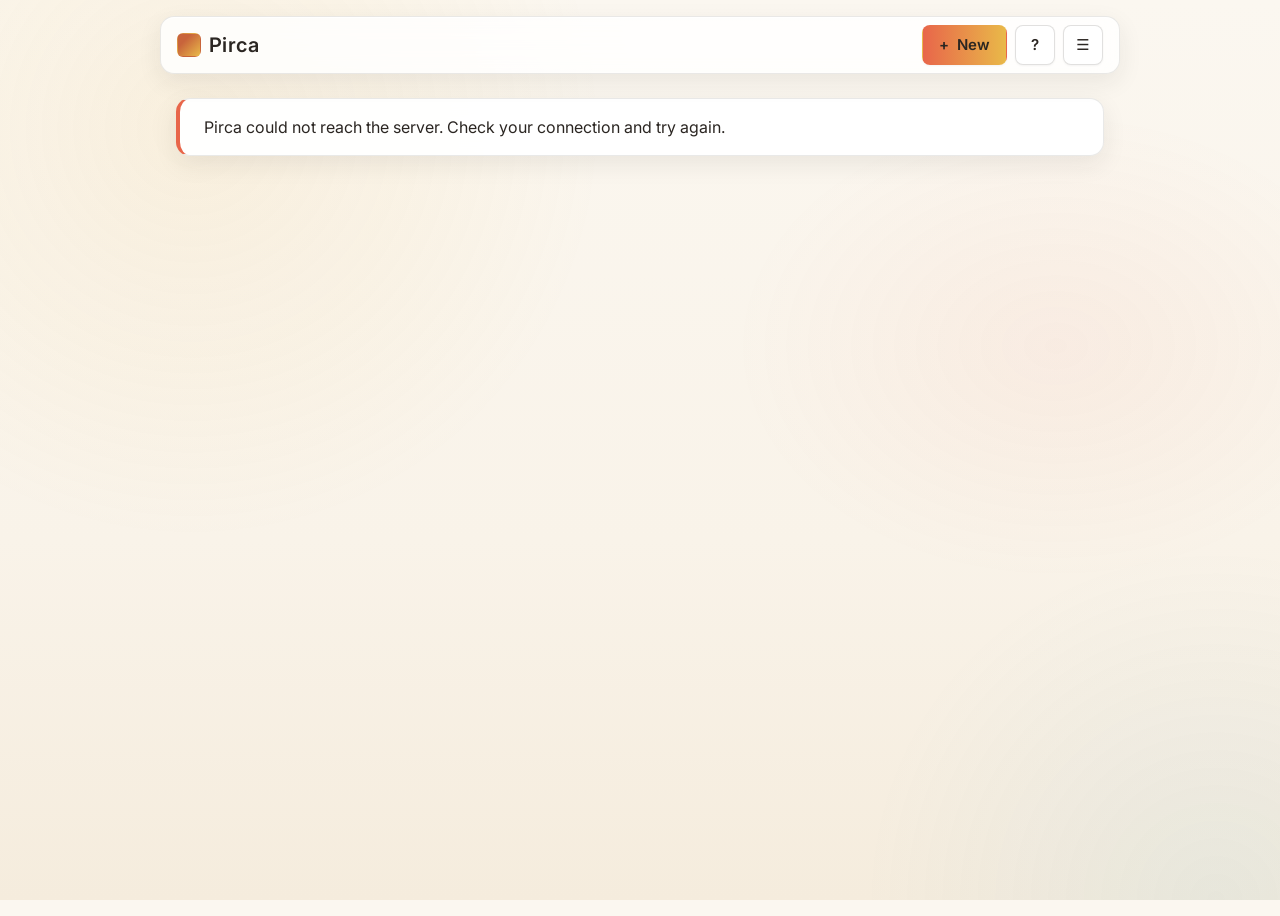
==== commit 2e6e1e83: "Light theme, purchase-group totals and a province map Light, clear theme on every page through the C" ====
--- a/frontend/index.html
+++ b/frontend/index.html
@@ -9,7 +9,7 @@
   <link rel="preconnect" href="https://fonts.googleapis.com">
   <link rel="preconnect" href="https://fonts.gstatic.com" crossorigin>
   <link rel="stylesheet" href="https://fonts.googleapis.com/css2?family=Inter:wght@400;600&display=swap">
-  <link rel="stylesheet" href="styles.css?v=43">
+  <link rel="stylesheet" href="styles.css?v=51">
 </head>
 <body>
   <div class="ocean" aria-hidden="true"><span class="deep-1"></span><span class="deep-2"></span><span class="warm"></span></div>
@@ -60,6 +60,6 @@
   </dialog>
 
   <noscript><p style="padding:24px">Pirca needs JavaScript to run.</p></noscript>
-  <script src="app.js?v=43"></script>
+  <script src="app.js?v=51"></script>
 </body>
 </html>
--- a/frontend/styles.css
+++ b/frontend/styles.css
@@ -1,33 +1,45 @@
 /* Pirca — "Warm Pacific" theme.
    Every color, blur, radius and spacing value lives here so the look can be tuned in one place. */
 :root {
-  /* Ocean: deep navy into deep sea-teal */
-  --navy-900: #0B1726;
-  --navy-700: #1E3A5F;
-  --sea-teal: #0E3B4A;
-  --ocean-gradient: linear-gradient(180deg, var(--navy-900) 0%, #0D2737 55%, var(--sea-teal) 100%);
-  /* Warm accent: coral into sunset (main buttons, headline highlight, risk gauge) */
-  --coral: #F2785C;
-  --sunset: #FFB347;
-  --warm-gradient: linear-gradient(90deg, var(--coral), var(--sunset));
-  --coral-strong: #F58A70;          /* hover */
-  --coral-ink: #0B1726;             /* text on warm buttons */
-  --amber: #F2B84B;                 /* medium risk only */
-  --teal: #2EC4B6;                  /* safe / low risk, ✓ badges */
+  /* Light, clear theme: warm off-white page, white cards, charcoal text. Blue only for water. */
+  --bg: #FBF7F0;
+  --surface: #FFFFFF;
+  --surface-2: #F6F0E6;               /* inset fields, hovers */
+  --navy-900: #2B2622;                /* kept name: dark ink for strokes and small marks */
+  --navy-700: #C8643B;
+  --sea-teal: #4BA3C7;
+  --ocean-gradient: linear-gradient(180deg, #FBF7F0 0%, #F9F3E9 60%, #F5ECDD 100%);
+  /* Accents (fills, borders, dots); the *-text variants are for words (WCAG AA on white) */
+  --coral: #E8664A;
+  --coral-text: #B4432B;
+  --sunset: #E9B949;                  /* kept name: sand */
+  --sand: #E9B949;
+  --sand-text: #8A6414;
+  --algarrobo: #6E9E5C;
+  --green-text: #4A7A3B;
+  --terracotta: #C8643B;
+  --water: #4BA3C7;
+  --water-text: #2B7398;
+  --plum: #7A3B6E;
+  --warm-gradient: linear-gradient(90deg, var(--coral), var(--sand));
+  --coral-strong: #D9553A;            /* hover */
+  --coral-ink: #2B2622;               /* text on warm buttons */
+  --amber: #E9B949;                   /* medium risk = sand */
+  --teal: #6E9E5C;                    /* kept name: done / safe / ✓ = algarrobo green */
   /* Motion */
   --wave-speed: 22s;
   --warm-speed: 9s;
   /* Text */
-  --text: #E8EEF5;
-  --text-muted: #A9B6C6;
-  /* Glass */
-  --glass-frame: rgba(20, 38, 62, 0.55);    /* header, cards, menus */
-  --glass-read: rgba(11, 23, 38, 0.85);     /* plan view, form fields: readability first */
-  --glass-solid: #13263F;                   /* fallback when backdrop-filter is missing */
-  --glass-menu: rgba(13, 27, 45, 0.97);     /* menus and dialogs sit on top of glass, so near-solid */
-  --glass-border: rgba(255, 255, 255, 0.14);
-  --glass-blur: 18px;
-  --shadow: 0 8px 32px rgba(0, 0, 0, 0.35);
+  --text: #2B2622;
+  --text-muted: #6B625A;
+  /* Cards: white with a soft shadow and a subtle frosted edge */
+  --glass-frame: rgba(255, 255, 255, 0.82);
+  --glass-read: rgba(255, 255, 255, 0.96);
+  --glass-solid: #FFFFFF;
+  --glass-menu: rgba(255, 255, 255, 0.98);
+  --glass-border: rgba(43, 38, 34, 0.10);
+  --glass-blur: 14px;
+  --shadow: inset 0 1px 0 rgba(255, 255, 255, 0.9), 0 8px 24px rgba(43, 38, 34, 0.08);
   --radius: 14px;
   --radius-small: 8px;
   /* Spacing on an 8px grid */
@@ -46,7 +58,7 @@
 }
 
 * { box-sizing: border-box; }
-html { color-scheme: dark; overflow-x: clip; }  /* clip, not hidden: keeps the sticky header working */
+html { color-scheme: light; overflow-x: clip; }  /* clip, not hidden: keeps the sticky header working */
 body {
   margin: 0;
   min-height: 100vh;
@@ -61,7 +73,7 @@
 h1, h2, h3, h4, strong, b, th { font-weight: var(--fw-semibold); }
 h1, h2, h3, h4 { margin: 0 0 var(--s1); line-height: 1.25; }
 p { margin: 0 0 var(--s2); }
-a { color: var(--coral); }
+a { color: var(--coral-text); }
 button, input, select, textarea { font: inherit; color: inherit; }
 :focus-visible { outline: 2px solid var(--coral); outline-offset: 2px; }
 .muted { color: var(--text-muted); }
@@ -73,9 +85,9 @@
 /* ---------- Background: warm water over a cool ocean ---------- */
 .ocean { position: fixed; inset: 0; z-index: -1; overflow: hidden; contain: paint; background: var(--ocean-gradient); }
 .ocean span { position: absolute; border-radius: 50%; will-change: transform; }
-.ocean .deep-1 { width: 70vmax; height: 70vmax; left: -20vmax; top: -25vmax; background: radial-gradient(circle, rgba(30, 58, 95, 0.75), transparent 65%); }
-.ocean .deep-2 { width: 60vmax; height: 60vmax; right: -25vmax; bottom: -30vmax; background: radial-gradient(circle, rgba(30, 58, 95, 0.6), transparent 65%); }
-.ocean .warm   { width: 55vmax; height: 40vmax; right: -10vmax; top: 10vh; background: radial-gradient(ellipse, rgba(242, 120, 92, 0.13), transparent 65%); animation: drift 60s ease-in-out infinite alternate; }
+.ocean .deep-1 { width: 70vmax; height: 70vmax; left: -20vmax; top: -25vmax; background: radial-gradient(circle, rgba(233, 185, 73, 0.14), transparent 65%); }
+.ocean .deep-2 { width: 60vmax; height: 60vmax; right: -25vmax; bottom: -30vmax; background: radial-gradient(circle, rgba(233, 185, 73, 0.11), transparent 65%); }
+.ocean .warm   { width: 55vmax; height: 40vmax; right: -10vmax; top: 10vh; background: radial-gradient(ellipse, rgba(232, 102, 74, 0.13), transparent 65%); animation: drift 60s ease-in-out infinite alternate; }
 @keyframes drift { from { transform: translate(0, 0) scale(1); } to { transform: translate(-6vmax, 4vmax) scale(1.08); } }
 @media (prefers-reduced-motion: reduce) {
   .ocean .warm { animation: none; }
@@ -106,11 +118,11 @@
 .icon-btn, .btn {
   display: inline-flex; align-items: center; justify-content: center; gap: var(--s1);
   min-height: 40px; padding: 0 var(--s2); border-radius: var(--radius-small);
-  border: 1px solid var(--glass-border); background: rgba(255, 255, 255, 0.06);
+  border: 1px solid var(--glass-border); background: rgba(43, 38, 34, 0.04);
   cursor: pointer; text-decoration: none; font-weight: var(--fw-semibold); font-size: 15px; color: var(--text);
 }
 .icon-btn { min-width: 40px; padding: 0 12px; }
-.icon-btn:hover, .btn:hover { background: rgba(255, 255, 255, 0.12); }
+.icon-btn:hover, .btn:hover { background: rgba(43, 38, 34, 0.07); }
 .btn-primary { background: var(--warm-gradient); border-color: transparent; color: var(--coral-ink); }
 .btn-primary:hover { background: var(--warm-gradient); filter: brightness(1.06); }
 .btn[disabled] { opacity: 0.55; cursor: not-allowed; }
@@ -126,9 +138,9 @@
 }
 .menu h4 { font-size: 13px; color: var(--text-muted); text-transform: uppercase; letter-spacing: 0.06em; margin: 0 0 var(--s1); }
 .menu section + section { margin-top: var(--s2); padding-top: var(--s2); border-top: 1px solid var(--glass-border); }
-.segmented { display: grid; grid-template-columns: 1fr 1fr; gap: 4px; padding: 4px; border-radius: var(--radius-small); background: rgba(0, 0, 0, 0.25); }
+.segmented { display: grid; grid-template-columns: 1fr 1fr; gap: 4px; padding: 4px; border-radius: var(--radius-small); background: rgba(43, 38, 34, 0.15); }
 .segmented button { min-height: 36px; border: 0; border-radius: 6px; background: transparent; cursor: pointer; }
-.segmented button[aria-pressed="true"] { background: rgba(255, 255, 255, 0.14); font-weight: var(--fw-semibold); }
+.segmented button[aria-pressed="true"] { background: rgba(43, 38, 34, 0.08); font-weight: var(--fw-semibold); }
 .menu .menu-link { display: block; width: 100%; text-align: left; padding: var(--s1) 0; background: none; border: 0; cursor: pointer; color: var(--text); }
 .code-form { display: flex; gap: var(--s1); }
 .code-form input { flex: 1; min-width: 0; min-height: 40px; padding: 0 12px; text-transform: uppercase;
@@ -153,7 +165,7 @@
 /* ---------- Form ---------- */
 .form-group { padding: var(--s3); margin-bottom: var(--s2); }
 .form-group > h2 { font-size: 18px; display: flex; align-items: center; gap: var(--s1); }
-.step { display: inline-grid; place-items: center; width: 28px; height: 28px; border-radius: 50%; background: rgba(255,255,255,0.1); font-size: 14px; }
+.step { display: inline-grid; place-items: center; width: 28px; height: 28px; border-radius: 50%; background: rgba(43, 38, 34, 0.06); font-size: 14px; }
 .form-group > p { color: var(--text-muted); font-size: 14px; margin-bottom: var(--s2); }
 .grid { display: grid; grid-template-columns: repeat(2, minmax(0, 1fr)); gap: var(--s2); }
 .field { display: flex; flex-direction: column; gap: 4px; }
@@ -182,11 +194,11 @@
 .counter div span { display: block; font-size: 13px; color: var(--text-muted); }
 .counter div b { font-size: 18px; font-variant-numeric: tabular-nums; }
 .timeline { list-style: none; margin: 0; padding: var(--s2) var(--s3); max-height: 420px; overflow-y: auto; }
-.timeline li { display: grid; grid-template-columns: 56px 110px 1fr; gap: var(--s1); padding: 6px 0; border-bottom: 1px solid rgba(255,255,255,0.06); font-size: 14px; }
+.timeline li { display: grid; grid-template-columns: 56px 110px 1fr; gap: var(--s1); padding: 6px 0; border-bottom: 1px solid rgba(43, 38, 34, 0.04); font-size: 14px; }
 .timeline .t { color: var(--text-muted); font-variant-numeric: tabular-nums; }
 .timeline .who { color: var(--text-muted); }
-.timeline .limit { color: var(--coral); }
-.timeline .ok { color: var(--teal); }
+.timeline .limit { color: var(--coral-text); }
+.timeline .ok { color: var(--green-text); }
 .trace-head { display: flex; flex-wrap: wrap; gap: var(--s1); align-items: center; justify-content: space-between; margin-bottom: var(--s2); }
 
 /* ---------- Plan view ---------- */
@@ -194,22 +206,22 @@
 .plan-code { font-family: var(--mono); font-size: 18px; font-weight: var(--fw-semibold); letter-spacing: 0.04em; }
 .badge { display: inline-flex; align-items: center; gap: 6px; padding: 4px 12px; border-radius: 999px; font-size: 14px; font-weight: var(--fw-semibold); border: 1px solid currentColor; }
 .badge::before { content: ""; width: 8px; height: 8px; border-radius: 50%; background: currentColor; }
-.risk-high { color: var(--coral); }
-.risk-medium { color: var(--amber); }
-.risk-low { color: var(--teal); }
+.risk-high { color: var(--coral-text); }
+.risk-medium { color: var(--sand-text); }
+.risk-low { color: var(--green-text); }
 .key-numbers { display: grid; grid-template-columns: repeat(3, 1fr); gap: var(--s2); margin-bottom: var(--s2); }
 .key-numbers div { padding: var(--s2) var(--s3); }
 .key-numbers span { display: block; font-size: 14px; color: var(--text-muted); }
 .key-numbers b { font-size: 24px; font-variant-numeric: tabular-nums; }
-.key-numbers .accent b { color: var(--coral); }
+.key-numbers .accent b { color: var(--coral-text); }
 .plan-body { padding: var(--s4); font-size: 17px; line-height: 1.6; }
-.plan-body h3 { font-size: 19px; margin-top: var(--s4); padding-top: var(--s2); border-top: 1px solid rgba(255,255,255,0.08); }
+.plan-body h3 { font-size: 19px; margin-top: var(--s4); padding-top: var(--s2); border-top: 1px solid rgba(43, 38, 34, 0.05); }
 .plan-body h3:first-child { margin-top: 0; padding-top: 0; border-top: 0; }
 .plan-body ul { padding-left: var(--s3); margin: 0 0 var(--s2); }
 .plan-body li { margin-bottom: 6px; }
 .plan-body .cite { font-size: 12px; color: var(--text-muted); white-space: nowrap; vertical-align: 1px; }
 .plan-body .footnote { color: var(--text-muted); font-size: 15px; }
-.disclaimer { margin-top: var(--s3); padding: var(--s2); border-radius: var(--radius-small); border: 1px solid var(--glass-border); background: rgba(255,255,255,0.04); color: var(--text-muted); font-size: 15px; }
+.disclaimer { margin-top: var(--s3); padding: var(--s2); border-radius: var(--radius-small); border: 1px solid var(--glass-border); background: rgba(43, 38, 34, 0.02); color: var(--text-muted); font-size: 15px; }
 .disclaimer em { font-style: normal; }
 .summary { padding: var(--s2) var(--s3); margin-bottom: var(--s2); }
 .summary h4 { font-size: 13px; text-transform: uppercase; letter-spacing: 0.06em; color: var(--text-muted); }
@@ -221,19 +233,19 @@
 
 /* ---------- My plans ---------- */
 .plan-list { list-style: none; padding: 0; margin: 0; }
-.plan-list li { display: flex; align-items: center; gap: var(--s2); padding: var(--s2) 0; border-bottom: 1px solid rgba(255,255,255,0.08); }
+.plan-list li { display: flex; align-items: center; gap: var(--s2); padding: var(--s2) 0; border-bottom: 1px solid rgba(43, 38, 34, 0.05); }
 .plan-list .label { flex: 1; min-width: 0; }
 .plan-list .label b { font-family: var(--mono); }
 
 /* ---------- Help dialog ---------- */
 dialog { max-width: 640px; width: calc(100% - var(--s4)); padding: var(--s4); color: var(--text); background: var(--glass-menu); }
-dialog::backdrop { background: rgba(5, 12, 22, 0.6); }
+dialog::backdrop { background: rgba(43, 38, 34, 0.35); }
 dialog h2 { font-size: 22px; }
 dialog h3 { font-size: 16px; margin-top: var(--s3); }
 dialog ol, dialog ul { padding-left: var(--s3); }
 .dialog-close { position: absolute; right: var(--s2); top: var(--s2); }
 
-.spinner { display: inline-block; width: 16px; height: 16px; border-radius: 50%; border: 2px solid rgba(255,255,255,0.25); border-top-color: var(--coral); animation: spin 1s linear infinite; }
+.spinner { display: inline-block; width: 16px; height: 16px; border-radius: 50%; border: 2px solid rgba(43, 38, 34, 0.15); border-top-color: var(--coral); animation: spin 1s linear infinite; }
 @keyframes spin { to { transform: rotate(360deg); } }
 @media (prefers-reduced-motion: reduce) { .spinner { animation: none; border-top-color: var(--coral); } }
 
@@ -271,9 +283,9 @@
 .hero-grid { display: grid; grid-template-columns: 1.1fr 0.9fr; gap: var(--s3); align-items: center; }
 .hero h1 .warm-text { background: var(--warm-gradient); -webkit-background-clip: text; background-clip: text; color: transparent; }
 .enfen-chip { display: inline-flex; flex-wrap: wrap; align-items: center; gap: var(--s1); padding: 6px 14px; margin-bottom: var(--s2);
-  border-radius: 999px; border: 1px solid var(--glass-border); background: rgba(11, 23, 38, 0.6); font-size: 14px; }
+  border-radius: 999px; border: 1px solid var(--glass-border); background: rgba(255, 255, 255, 0.85); font-size: 14px; }
 .enfen-chip { color: var(--text); text-decoration: none; }
-.enfen-chip:hover { border-color: rgba(255, 179, 71, 0.5); }
+.enfen-chip:hover { border-color: rgba(233, 185, 73, 0.5); }
 .enfen-chip b { font-weight: var(--fw-semibold); }
 .enfen-chip .meta { color: var(--text-muted); }
 .pulse-dot { position: relative; width: 10px; height: 10px; flex: none; border-radius: 50%; background: var(--coral); }
@@ -283,10 +295,10 @@
 .map-figure { margin: 0; }
 .map-figure svg { width: 100%; height: auto; display: block; border-radius: var(--radius); }
 .map-figure figcaption { margin-top: var(--s1); font-size: 14px; color: var(--text-muted); }
-.map-land { fill: #13283B; stroke: rgba(232, 238, 245, 0.35); stroke-width: 1.2; }
+.map-land { fill: #EADFC9; stroke: rgba(43, 38, 34, 0.21); stroke-width: 1.2; }
 .map-label { fill: var(--text-muted); font-size: 11px; font-family: var(--font); }
 .map-label.strong { fill: var(--text); font-weight: var(--fw-semibold); }
-.map-box { fill: none; stroke: rgba(232, 238, 245, 0.28); stroke-dasharray: 4 4; }
+.map-box { fill: none; stroke: rgba(43, 38, 34, 0.17); stroke-dasharray: 4 4; }
 .warm-water { transform-box: fill-box; transform-origin: right center; animation: warm-spread var(--warm-speed) ease-in-out infinite alternate; }
 .warm-core { animation: warm-pulse 4s ease-in-out infinite; }
 @keyframes warm-spread { from { transform: translateX(-14px) scaleX(0.82); } to { transform: translateX(0) scaleX(1); } }
@@ -304,27 +316,27 @@
 .plan-top .btn-row { grid-column: 1 / -1; }
 .badges { display: flex; flex-wrap: wrap; gap: var(--s1); margin: var(--s2) 0 0; padding: 0; list-style: none; }
 .badges li { display: inline-flex; align-items: center; gap: 6px; padding: 4px 10px; border-radius: 999px; font-size: 13px;
-  border: 1px solid rgba(46, 196, 182, 0.45); background: rgba(46, 196, 182, 0.08); }
-.badges li .icon { color: var(--teal); font-weight: var(--fw-semibold); }
-.badges li.warn { border-color: rgba(242, 184, 75, 0.55); background: rgba(242, 184, 75, 0.08); }
-.badges li.warn .icon { color: var(--amber); }
+  border: 1px solid rgba(110, 158, 92, 0.45); background: rgba(110, 158, 92, 0.08); }
+.badges li .icon { color: var(--green-text); font-weight: var(--fw-semibold); }
+.badges li.warn { border-color: rgba(233, 185, 73, 0.55); background: rgba(233, 185, 73, 0.08); }
+.badges li.warn .icon { color: var(--sand-text); }
 .gauge { width: 180px; text-align: center; }
 .gauge svg { width: 100%; height: auto; display: block; overflow: visible; }
-.gauge .track { stroke: rgba(255, 255, 255, 0.12); }
+.gauge .track { stroke: rgba(43, 38, 34, 0.07); }
 .gauge .fill { transition: stroke-dashoffset 1.4s cubic-bezier(0.22, 0.61, 0.36, 1); }
 .gauge .needle { transform-origin: 100px 100px; transition: transform 1.4s cubic-bezier(0.22, 0.61, 0.36, 1); }
 .gauge .level { margin-top: -6px; font-weight: var(--fw-semibold); font-size: 18px; }
 .gauge .level span { display: block; font-size: 12px; font-weight: var(--fw-regular); color: var(--text-muted); }
 .steps { list-style: none; margin: var(--s2) 0 var(--s3); padding: 0; display: grid; grid-template-columns: repeat(4, minmax(0, 1fr)); gap: var(--s2); }
-.steps li { position: relative; padding: var(--s2); border-radius: var(--radius-small); border: 1px solid var(--glass-border); background: rgba(255, 255, 255, 0.03); }
+.steps li { position: relative; padding: var(--s2); border-radius: var(--radius-small); border: 1px solid var(--glass-border); background: rgba(43, 38, 34, 0.02); }
 .steps .step-head { display: flex; align-items: center; gap: var(--s1); margin-bottom: var(--s1); font-weight: var(--fw-semibold); font-size: 15px; }
 .steps .num { display: inline-grid; place-items: center; width: 28px; height: 28px; flex: none; border-radius: 50%;
   background: var(--warm-gradient); color: var(--coral-ink); font-size: 14px; }
-.steps li + li::before { content: ""; position: absolute; left: calc(-1 * var(--s2)); top: 30px; width: var(--s2); height: 2px; background: rgba(242, 120, 92, 0.6); }
+.steps li + li::before { content: ""; position: absolute; left: calc(-1 * var(--s2)); top: 30px; width: var(--s2); height: 2px; background: rgba(232, 102, 74, 0.6); }
 .steps p { margin: 0 0 6px; font-size: 15px; }
-.fn { display: inline-block; min-width: 18px; padding: 0 3px; margin-left: 1px; border: 0; border-radius: 4px; background: rgba(255, 179, 71, 0.14);
-  color: var(--sunset); font-size: 11px; font-weight: var(--fw-semibold); line-height: 16px; vertical-align: super; cursor: pointer; }
-.fn:hover, .fn[aria-expanded="true"] { background: rgba(255, 179, 71, 0.3); }
+.fn { display: inline-block; min-width: 18px; padding: 0 3px; margin-left: 1px; border: 0; border-radius: 4px; background: rgba(233, 185, 73, 0.14);
+  color: var(--sand-text); font-size: 11px; font-weight: var(--fw-semibold); line-height: 16px; vertical-align: super; cursor: pointer; }
+.fn:hover, .fn[aria-expanded="true"] { background: rgba(233, 185, 73, 0.3); }
 .fn-pop { position: fixed; z-index: 40; max-width: min(340px, calc(100vw - 24px)); padding: var(--s2); font-size: 14px; line-height: 1.45;
   border-radius: var(--radius-small); border: 1px solid var(--glass-border); background: var(--glass-menu); box-shadow: var(--shadow); }
 .fn-pop .t { font-weight: var(--fw-semibold); margin-bottom: 4px; }
@@ -357,23 +369,23 @@
 .agent-map::before { content: ""; position: absolute; inset: 0; z-index: 0; pointer-events: none; opacity: var(--day, 0.15);
   background: linear-gradient(180deg, #A9776A 0%, #D99A72 35%, #F2C08A 70%, #FBDDAE 100%); transition: opacity 1.4s ease; }
 .agent-map svg { position: relative; z-index: 1; width: 100%; height: auto; display: block; max-height: 520px; }
-.map-node rect { fill: rgba(36, 32, 28, 0.95); stroke: rgba(255, 244, 230, 0.22); stroke-width: 1.2; transition: stroke 0.3s, stroke-width 0.3s; }
+.map-node rect { fill: rgba(36, 32, 28, 0.95); stroke: rgba(43, 38, 34, 0.15); stroke-width: 1.2; transition: stroke 0.3s, stroke-width 0.3s; }
 .map-node.working rect { stroke: var(--coral); stroke-width: 2.4; }
 .map-node.done rect { stroke: var(--algarrobo); stroke-width: 1.8; }
 .map-node.plan-ok rect { stroke: var(--algarrobo); stroke-width: 2.4; }
 .map-node.plan-warn rect { stroke: var(--amber); stroke-width: 2.2; }
 .map-node.plan-stop rect { stroke: var(--coral); stroke-width: 2.2; }
 .map-node.flash rect { stroke: var(--sunset); }
-.map-node .node-name { fill: #FBF6EF; font: 600 13px var(--font); }
-.map-node .node-status { fill: #DCD2C6; font: 11px var(--mono); }
+.map-node .node-name { fill: #2B2622; font: 600 13px var(--font); }
+.map-node .node-status { fill: #5E554D; font: 11px var(--mono); }
 .map-node.working .node-status { fill: var(--sunset); }
-.map-node .node-tokens { fill: #D3C8BB; font: 10px var(--font); }
-.map-node .check { fill: #DCD2C6; font: 11px var(--font); }
-.map-node .check-ok { fill: #A9D39B; }
+.map-node .node-tokens { fill: #6B625A; font: 10px var(--font); }
+.map-node .check { fill: #5E554D; font: 11px var(--font); }
+.map-node .check-ok { fill: #4A7A3B; }
 .map-node .check-bad { fill: var(--coral); }
-.bar-track { fill: rgba(255, 255, 255, 0.1); }
+.bar-track { fill: rgba(43, 38, 34, 0.06); }
 .map-link { fill: none; stroke: rgba(36, 32, 28, 0.5); stroke-width: 1.5; transition: stroke 0.4s; }
-.map-link.active { stroke: rgba(242, 120, 92, 0.75); }
+.map-link.active { stroke: rgba(232, 102, 74, 0.75); }
 .map-rev { fill: none; stroke: rgba(36, 32, 28, 0.35); stroke-width: 1.5; stroke-dasharray: 5 5; transition: stroke 0.4s; }
 .map-rev.lit { stroke: var(--coral); stroke-dasharray: none; stroke-width: 2; }
 .rev-head-dim { fill: rgba(36, 32, 28, 0.45); }
@@ -382,39 +394,39 @@
 .rev-label { fill: transparent; font: 600 11px var(--font); }
 .rev-badge { opacity: 0; transition: opacity 0.4s; }
 .rev-badge.lit { opacity: 1; }
-.rev-pill { fill: rgba(11, 23, 38, 0.94); stroke: rgba(242, 120, 92, 0.65); stroke-width: 1; }
-.team-total { fill: #FBF6EF; font: 600 11px var(--font); paint-order: stroke; stroke: rgba(36, 32, 28, 0.85); stroke-width: 3px; }
+.rev-pill { fill: rgba(255, 255, 255, 0.94); stroke: rgba(232, 102, 74, 0.65); stroke-width: 1; }
+.team-total { fill: #2B2622; font: 600 11px var(--font); paint-order: stroke; stroke: rgba(36, 32, 28, 0.85); stroke-width: 3px; }
 .pulse { fill: var(--coral); stroke: #FFF4E6; stroke-width: 1.5; }
 .rain { position: absolute; inset: 0; z-index: 0; pointer-events: none; opacity: var(--rain, 1); transition: opacity 1.2s ease; }
 .rain span { position: absolute; top: -40px; width: 1px; height: 36px; opacity: 0;
-  background: linear-gradient(rgba(232, 238, 245, 0), rgba(232, 238, 245, 0.16)); }
+  background: linear-gradient(rgba(43, 38, 34, 0.0), rgba(43, 38, 34, 0.1)); }
 .agent-map.raining .rain span { animation-name: rain-fall; animation-timing-function: linear; animation-iteration-count: infinite; }
 @keyframes rain-fall { 0% { transform: translateY(0); opacity: 0; } 15% { opacity: 1; } 100% { transform: translateY(560px); opacity: 0; } }
 
 /* Piura scene behind the map: decoration only, low opacity, under the nodes (z-index 0). */
 .scene-sun { position: absolute; z-index: 0; pointer-events: none; width: 60px; height: 60px; margin: -30px 0 0 -30px;
   left: var(--sun-x, 6%); top: var(--sun-y, 70%); border-radius: 50%; opacity: 0.95;
-  background: radial-gradient(circle, #FFFBE6 0%, #FFE39A 38%, #FFC266 60%, rgba(255, 179, 71, 0) 74%);
+  background: radial-gradient(circle, #FFFBE6 0%, #FFE39A 38%, #FFC266 60%, rgba(233, 185, 73, 0.0) 74%);
   box-shadow: 0 0 70px 30px rgba(255, 214, 140, 0.45);
   transition: left 1.4s cubic-bezier(.3, .7, .3, 1), top 1.4s cubic-bezier(.3, .7, .3, 1), opacity 1s, filter 1s, box-shadow 1s; }
 .agent-map.scene-done .scene-sun { opacity: 1; box-shadow: 0 0 96px 44px rgba(255, 224, 160, 0.55); }
 .agent-map.scene-stopped .scene-sun { opacity: 0.45; filter: grayscale(0.6); box-shadow: none; }
 .agent-map .scene-ground { position: absolute; z-index: 0; max-height: none; left: 0; right: 0; bottom: 0; width: 100%; height: auto; pointer-events: none; opacity: 1; }
 .wave { animation: wave-drift 11s linear infinite; }
-.wave-a { fill: rgba(80, 160, 205, 0.75); animation-duration: 12s; }
-.wave-b { fill: rgba(42, 111, 151, 0.85); animation-duration: 17s; animation-direction: reverse; }
-.wave-c { fill: rgba(120, 190, 225, 0.6); animation-duration: 9s; }
+.wave-a { fill: rgba(75, 163, 199, 0.75); animation-duration: 12s; }
+.wave-b { fill: rgba(75, 163, 199, 0.85); animation-duration: 17s; animation-direction: reverse; }
+.wave-c { fill: rgba(75, 163, 199, 0.6); animation-duration: 9s; }
 @keyframes wave-drift { to { transform: translateX(var(--p)); } }
 .bank { fill: #D9B983; }
 .shop-body { fill: #EAD7B4; stroke: #B89B6E; stroke-width: 0.8; }
 .shop-roof { fill: var(--terracotta); }
-.shop-awning { fill: #E9C46A; }
+.shop-awning { fill: #E9B949; }
 .shop-door { fill: #5A3E2B; }
 .shop-window { fill: #FFD27A; filter: drop-shadow(0 0 3px rgba(255, 210, 122, 0.9)); }
 .stone { opacity: 0; transform: translateY(-22px);
   transition: transform 0.5s cubic-bezier(.34, 1.45, .64, 1), opacity 0.3s ease, stroke 1s; }
 .stone.placed { opacity: 1; transform: none; }
-.agent-map.scene-done .stone.placed { stroke: rgba(138, 177, 125, 0.9); stroke-width: 0.8; }
+.agent-map.scene-done .stone.placed { stroke: rgba(110, 158, 92, 0.9); stroke-width: 0.8; }
 .agent-map.scene-instant .stone, .agent-map.scene-instant .scene-sun { transition: none; }
 .map-caption { margin: 0 0 var(--s2); text-align: center; font-size: 13px; color: var(--text-muted); }
 
@@ -446,64 +458,64 @@
   color: var(--coral-ink); font-weight: 700; font-size: 14px; }
 .top-card p { margin: 8px 0; font-size: 17px; line-height: 1.45; }
 .top-cost { color: var(--text-muted); font-size: 15px; }
-.top-cost b { color: var(--sunset); }
+.top-cost b { color: var(--sand-text); }
 
 .key-pictures { display: grid; grid-template-columns: repeat(3, 1fr); gap: var(--s2); margin-bottom: var(--s3); }
 .key-pictures figure { margin: 0; padding: var(--s2) var(--s3); display: flex; flex-direction: column; }
 .key-pictures figcaption span { display: block; font-size: 14px; color: var(--text-muted); }
 .key-pictures figcaption b { font-size: 24px; font-variant-numeric: tabular-nums; }
-.key-pictures .accent figcaption b { color: var(--coral); }
+.key-pictures .accent figcaption b { color: var(--coral-text); }
 .pic { width: 100%; max-width: 240px; height: auto; margin: var(--s1) auto; display: block; }
 .pic-caption { margin: 0; font-size: 15px; line-height: 1.45; color: var(--text); }
 .pic-label { fill: var(--text-muted); font: 600 11px var(--font); }
-.shelf-frame { fill: none; stroke: rgba(232, 238, 245, 0.35); stroke-width: 2; }
-.shelf-board { stroke: rgba(232, 238, 245, 0.35); stroke-width: 2; }
-.box { fill: rgba(46, 196, 182, 0.55); }
-.box.wet { fill: rgba(242, 120, 92, 0.85); }
-.water { fill: rgba(42, 111, 151, 0.35); }
-.water-line { stroke: #6EC3E8; stroke-width: 2; stroke-dasharray: 6 4; }
-.floor { stroke: rgba(232, 238, 245, 0.5); stroke-width: 2; }
-.jar { fill: none; stroke: rgba(232, 238, 245, 0.55); stroke-width: 2.5; }
-.jar-lid { fill: rgba(232, 238, 245, 0.35); }
-.jar-fill { fill: rgba(46, 196, 182, 0.7); }
-.jar-gap { fill: rgba(242, 120, 92, 0.18); }
+.shelf-frame { fill: none; stroke: rgba(43, 38, 34, 0.21); stroke-width: 2; }
+.shelf-board { stroke: rgba(43, 38, 34, 0.21); stroke-width: 2; }
+.box { fill: rgba(110, 158, 92, 0.55); }
+.box.wet { fill: rgba(232, 102, 74, 0.85); }
+.water { fill: rgba(75, 163, 199, 0.35); }
+.water-line { stroke: #4BA3C7; stroke-width: 2; stroke-dasharray: 6 4; }
+.floor { stroke: rgba(43, 38, 34, 0.3); stroke-width: 2; }
+.jar { fill: none; stroke: rgba(43, 38, 34, 0.33); stroke-width: 2.5; }
+.jar-lid { fill: rgba(43, 38, 34, 0.21); }
+.jar-fill { fill: rgba(110, 158, 92, 0.7); }
+.jar-gap { fill: rgba(232, 102, 74, 0.18); }
 .goal-line { stroke: var(--sunset); stroke-width: 2; stroke-dasharray: 5 4; }
 .gap-text { fill: var(--coral); }
-.budget-track { fill: rgba(255, 255, 255, 0.08); stroke: rgba(232, 238, 245, 0.3); }
-.buy-0 { fill: rgba(242, 120, 92, 0.85); } .buy-1 { fill: rgba(255, 179, 71, 0.85); }
-.buy-2 { fill: rgba(46, 196, 182, 0.8); }  .buy-3 { fill: rgba(110, 195, 232, 0.8); }
+.budget-track { fill: rgba(43, 38, 34, 0.05); stroke: rgba(43, 38, 34, 0.18); }
+.buy-0 { fill: rgba(232, 102, 74, 0.85); } .buy-1 { fill: rgba(233, 185, 73, 0.85); }
+.buy-2 { fill: rgba(110, 158, 92, 0.8); }  .buy-3 { fill: rgba(110, 195, 232, 0.8); }
 
 .action-list { padding: var(--s3); margin-bottom: var(--s3); }
 .check-head { display: flex; flex-wrap: wrap; justify-content: space-between; align-items: baseline; gap: var(--s1); }
 .check-head h2 { margin: 0; }
-.check-count { font-weight: 700; color: var(--sunset); font-size: 17px; }
-.progress-bar { height: 10px; border-radius: 5px; background: rgba(255, 255, 255, 0.1); margin: var(--s1) 0 var(--s2); overflow: hidden; }
+.check-count { font-weight: 700; color: var(--sand-text); font-size: 17px; }
+.progress-bar { height: 10px; border-radius: 5px; background: rgba(43, 38, 34, 0.06); margin: var(--s1) 0 var(--s2); overflow: hidden; }
 .progress-bar span { display: block; height: 100%; width: 0; background: var(--warm-gradient); transition: width 0.4s ease; }
 .check-group h4 { margin: var(--s2) 0 var(--s1); font-size: 15px; color: var(--text-muted); }
 .check-group ul { list-style: none; margin: 0; padding: 0; }
 .check-item { display: flex; gap: 12px; align-items: flex-start; padding: 10px 6px; border-radius: var(--radius-small); cursor: pointer; font-size: 16px; line-height: 1.45; }
-.check-item:hover { background: rgba(255, 255, 255, 0.04); }
+.check-item:hover { background: rgba(43, 38, 34, 0.02); }
 .check-item input { position: absolute; opacity: 0; width: 1px; height: 1px; }
-.check-box { flex: none; width: 26px; height: 26px; border-radius: 7px; border: 2px solid rgba(232, 238, 245, 0.5); display: grid; place-items: center; margin-top: -1px; }
+.check-box { flex: none; width: 26px; height: 26px; border-radius: 7px; border: 2px solid rgba(43, 38, 34, 0.3); display: grid; place-items: center; margin-top: -1px; }
 .check-item input:checked + .check-box { background: var(--teal); border-color: var(--teal); }
 .check-item input:checked + .check-box::after { content: "✓"; color: var(--navy-900); font-weight: 800; }
-.check-item input:checked ~ .check-text { color: var(--text-muted); text-decoration: line-through; text-decoration-color: rgba(169, 182, 198, 0.6); }
+.check-item input:checked ~ .check-text { color: var(--text-muted); text-decoration: line-through; text-decoration-color: rgba(107, 98, 90, 0.6); }
 .check-item input:focus-visible + .check-box { outline: 2px solid var(--sunset); outline-offset: 2px; }
-.all-done { margin-top: var(--s2); padding: var(--s2); border-radius: var(--radius-small); background: rgba(46, 196, 182, 0.14);
-  border: 1px solid rgba(46, 196, 182, 0.5); font-size: 16px; }
+.all-done { margin-top: var(--s2); padding: var(--s2); border-radius: var(--radius-small); background: rgba(110, 158, 92, 0.14);
+  border: 1px solid rgba(110, 158, 92, 0.5); font-size: 16px; }
 .all-done.celebrate { animation: done-in 0.6s cubic-bezier(.34, 1.45, .64, 1); }
 @keyframes done-in { from { transform: scale(0.92); opacity: 0; } to { transform: none; opacity: 1; } }
 
 .glossary { padding: var(--s2) var(--s3); margin-bottom: var(--s3); }
 .glossary details { border-top: 1px solid var(--glass-border); }
 .glossary summary { cursor: pointer; padding: 12px 0; font-weight: 600; font-size: 16px; }
-.glossary summary::marker { color: var(--sunset); }
+.glossary summary::marker { color: var(--sand-text); }
 .glossary details p { margin: 0 0 12px; line-height: 1.5; color: var(--text); }
 
 .plan-details > summary { cursor: pointer; list-style: none; padding: 14px var(--s3); margin-bottom: var(--s2); border-radius: var(--radius);
   background: var(--glass-frame); border: 1px solid var(--glass-border); font-weight: 600; font-size: 16px; }
 .plan-details > summary::-webkit-details-marker { display: none; }
-.plan-details > summary::before { content: "▸"; display: inline-block; margin-right: 10px; color: var(--sunset); transition: transform 0.2s; }
+.plan-details > summary::before { content: "▸"; display: inline-block; margin-right: 10px; color: var(--sand-text); transition: transform 0.2s; }
 .plan-details[open] > summary::before { transform: rotate(90deg); }
 
 @media (max-width: 900px) { .top-cards, .key-pictures { grid-template-columns: 1fr; } }
@@ -525,7 +537,7 @@
 html.printing .plan-easy h2 { font-size: 15px; margin: 0 0 6px; color: #111; }
 html.printing .top-actions, html.printing .key-pictures, html.printing .action-list { margin-bottom: 8px; }
 html.printing .top-cards { grid-template-columns: repeat(3, 1fr); gap: 6px; }
-html.printing .top-card { padding: 6px 8px; border-left: 4px solid #F2785C !important; gap: 6px; }
+html.printing .top-card { padding: 6px 8px; border-left: 4px solid #E8664A !important; gap: 6px; }
 html.printing .top-icon { font-size: 20px; }
 html.printing .top-card p { font-size: 11.5px; margin: 4px 0; line-height: 1.3; }
 html.printing .top-cost, html.printing .top-cost b { font-size: 11px; color: #333; }
@@ -572,32 +584,32 @@
 .q-label { font-weight: 600; font-size: 17px; }
 .q-hint { color: var(--text-muted); font-size: 14px; margin: 2px 0 10px; }
 .why { margin: 10px 0 0; font-size: 13.5px; color: var(--text-muted); }
-.why b { color: var(--sunset); font-weight: 600; margin-right: 4px; }
-.q.invalid .q-label { color: var(--coral); }
-.q.invalid .choices, .q.invalid .slider-row, .q.invalid input { outline: 2px solid rgba(242, 120, 92, 0.6); outline-offset: 4px; border-radius: var(--radius-small); }
+.why b { color: var(--sand-text); font-weight: 600; margin-right: 4px; }
+.q.invalid .q-label { color: var(--coral-text); }
+.q.invalid .choices, .q.invalid .slider-row, .q.invalid input { outline: 2px solid rgba(232, 102, 74, 0.6); outline-offset: 4px; border-radius: var(--radius-small); }
 
 .choices { display: grid; grid-template-columns: repeat(auto-fit, minmax(120px, 1fr)); gap: var(--s1); }
 .choices-big { grid-template-columns: repeat(auto-fit, minmax(110px, 1fr)); }
 .choice { display: flex; align-items: center; gap: 10px; min-height: 56px; padding: 10px 14px; border-radius: var(--radius);
   background: var(--glass-read); border: 1.5px solid var(--glass-border); color: var(--text); font: inherit; font-size: 16px;
   text-align: left; cursor: pointer; transition: border-color 0.2s, background 0.2s; }
-.choice:hover { border-color: rgba(255, 179, 71, 0.6); }
+.choice:hover { border-color: rgba(233, 185, 73, 0.6); }
 .choice:focus-visible { outline: 2px solid var(--sunset); outline-offset: 2px; }
-.choice[aria-checked="true"] { border-color: var(--coral); background: rgba(242, 120, 92, 0.16); box-shadow: inset 0 0 0 1px var(--coral); }
+.choice[aria-checked="true"] { border-color: var(--coral); background: rgba(232, 102, 74, 0.16); box-shadow: inset 0 0 0 1px var(--coral); }
 .choices-big .choice { justify-content: center; font-size: 18px; font-weight: 600; min-height: 64px; }
 .choice-icon { font-size: 24px; line-height: 1; }
 .choices-pics { grid-template-columns: repeat(3, minmax(0, 1fr)); }
 .pic-choice { flex-direction: column; justify-content: flex-start; text-align: center; gap: 6px; padding: 10px; }
 .pic-choice svg { width: 100%; max-width: 120px; height: auto; }
-.pic-street { stroke: rgba(232, 238, 245, 0.5); stroke-width: 2; }
-.pic-water { fill: rgba(42, 111, 151, 0.45); }
-.pic-shop { fill: rgba(46, 196, 182, 0.55); }
-.pic-roof { fill: rgba(242, 120, 92, 0.7); }
-.pic-step { fill: rgba(169, 182, 198, 0.45); }
-.pic-wall { fill: rgba(30, 58, 95, 0.9); stroke: rgba(232, 238, 245, 0.35); }
-.pic-floor { stroke: rgba(232, 238, 245, 0.6); stroke-width: 2; }
-.pic-box { fill: rgba(242, 120, 92, 0.75); }
-.pic-box.up { fill: rgba(46, 196, 182, 0.85); }
+.pic-street { stroke: rgba(43, 38, 34, 0.3); stroke-width: 2; }
+.pic-water { fill: rgba(75, 163, 199, 0.45); }
+.pic-shop { fill: rgba(110, 158, 92, 0.55); }
+.pic-roof { fill: rgba(232, 102, 74, 0.7); }
+.pic-step { fill: rgba(107, 98, 90, 0.45); }
+.pic-wall { fill: rgba(233, 185, 73, 0.16); stroke: rgba(43, 38, 34, 0.21); }
+.pic-floor { stroke: rgba(43, 38, 34, 0.36); stroke-width: 2; }
+.pic-box { fill: rgba(232, 102, 74, 0.75); }
+.pic-box.up { fill: rgba(110, 158, 92, 0.85); }
 .other-input, .district-search { width: 100%; margin-top: var(--s1); padding: 12px 14px; font: inherit; font-size: 16px; color: var(--text);
   background: var(--glass-read); border: 1.5px solid var(--glass-border); border-radius: var(--radius-small); }
 .other-input:focus, .district-search:focus { border-color: var(--coral); outline: none; }
@@ -615,7 +627,7 @@
 .slider-row .input-prefix input.num { padding-left: 36px; }
 .slider-row input.num:focus { border-color: var(--coral); outline: none; }
 .slider-row input.range { width: 100%; accent-color: var(--coral); height: 28px; }
-.slider-value { margin-top: 6px; font-size: 20px; font-weight: 700; color: var(--sunset); font-variant-numeric: tabular-nums; }
+.slider-value { margin-top: 6px; font-size: 20px; font-weight: 700; color: var(--sand-text); font-variant-numeric: tabular-nums; }
 .share-wrap { display: grid; grid-template-columns: 200px 1fr; gap: var(--s2); align-items: center; }
 .share-pic { width: 100%; max-width: 200px; }
 .share-water { transition: y 0.3s ease, height 0.3s ease; }
@@ -624,10 +636,10 @@
 .label-like { font-weight: var(--fw-semibold); font-size: 14px; }
 .chip { padding: 8px 10px; border-radius: 999px; background: var(--glass-read); border: 1.5px solid var(--glass-border); color: var(--text);
   font: inherit; font-size: 13.5px; cursor: pointer; }
-.chip[aria-checked="true"] { border-color: var(--coral); background: rgba(242, 120, 92, 0.16); }
+.chip[aria-checked="true"] { border-color: var(--coral); background: rgba(232, 102, 74, 0.16); }
 .have-grid { display: grid; grid-template-columns: repeat(auto-fill, minmax(200px, 1fr)); gap: var(--s1); margin-top: var(--s1); }
 .choice.have { min-height: 52px; font-size: 14.5px; }
-.choice.have[aria-checked="true"]::after { content: "✓"; margin-left: auto; color: var(--teal); font-weight: 800; }
+.choice.have[aria-checked="true"]::after { content: "✓"; margin-left: auto; color: var(--green-text); font-weight: 800; }
 
 .wiz-nav { display: flex; justify-content: space-between; gap: var(--s1); margin-top: var(--s3); }
 .wiz-nav .btn { min-height: 50px; padding-inline: 22px; font-size: 16px; }
@@ -660,78 +672,57 @@
 
 /* ================= Start screen: warm Piura palette, district map, why it matters, timeline ================= */
 :root {
-  --sand: #E9C46A;
-  --terracotta: #C8643B;     /* decoration and large text only (3.8:1 on the brown band) */
-  --algarrobo: #8AB17D;
-  --earth-900: #2A211B;      /* warm dark band: --text is 14:1 and --sand 10:1 on it */
+  --earth-900: #FFF4E3;      /* warm light band */
 }
 .home-map { position: relative; }
 .home-map svg { border: 1px solid var(--glass-border); }
-.land { fill: url(#land-g); stroke: rgba(233, 196, 106, 0.55); stroke-width: 1.4; }
-.river { fill: none; stroke: #8FD3F4; stroke-width: 2.2; stroke-linecap: round; stroke-linejoin: round; opacity: 0.85; }
-.river-label { fill: #BFE6F8; font-size: 10.5px; font-style: italic; }
-.sea-label { fill: rgba(232, 238, 245, 0.75); font-size: 13px; letter-spacing: 0.04em; }
+.sea-label { fill: rgba(43, 38, 34, 0.45); font-size: 13px; letter-spacing: 0.04em; }
 .sea-legend .map-label { font-size: 10.5px; fill: var(--text); }
 .warm-spread { transform-box: fill-box; transform-origin: right center; animation: warm-toward-coast 14s ease-in-out infinite alternate; }
 @keyframes warm-toward-coast { from { transform: translateX(-70px) scale(0.6); opacity: 0.6; } to { transform: translateX(0) scale(1); opacity: 1; } }
-.leader { stroke: rgba(232, 238, 245, 0.45); stroke-width: 1; }
-.true-spot { fill: rgba(232, 238, 245, 0.7); }
-.district-dot { cursor: pointer; outline: none; }
-.district-dot .hit { fill: transparent; }
-.district-dot .dot { stroke: #1B1410; stroke-width: 1.8; transition: r 0.2s; }
-.district-dot.high .dot { fill: var(--coral); }
-.district-dot.medium .dot { fill: var(--amber); }
-.district-dot.UNVERIFIED .dot { fill: var(--text-muted); }
-.district-dot:hover .dot, .district-dot:focus-visible .dot, .district-dot.active .dot { r: 9; stroke: #fff; }
-.dot-label { font-size: 11px; paint-order: stroke; stroke: rgba(27, 20, 16, 0.85); stroke-width: 3px; }
 .home-map figcaption { display: flex; flex-direction: column; gap: 4px; }
-.dot-legend { display: inline-flex; flex-wrap: wrap; align-items: center; gap: 6px; color: var(--text); }
-.dot-legend .key { width: 11px; height: 11px; border-radius: 50%; display: inline-block; border: 1.5px solid #1B1410; }
-.dot-legend .key.high { background: var(--coral); }
-.dot-legend .key.medium { background: var(--amber); margin-left: 6px; }
 .district-card { position: absolute; z-index: 5; width: min(300px, 100%); padding: 12px 14px; border-radius: var(--radius);
   border: 1px solid rgba(233, 196, 106, 0.45); box-shadow: var(--shadow); font-size: 14px; }
 .district-card[hidden] { display: none; }
 .dc-head { display: flex; justify-content: space-between; align-items: flex-start; gap: 8px; font-size: 16px; }
 .dc-close { width: 30px; height: 30px; min-height: 0; font-size: 13px; }
 .dc-risk { margin: 4px 0 8px; }
-.dc-risk.high b { color: var(--coral); }
-.dc-risk.medium b { color: var(--amber); }
+.dc-risk.high b { color: var(--coral-text); }
+.dc-risk.medium b { color: var(--sand-text); }
 .dc-facts { margin: 0 0 10px; padding-left: 0; list-style: none; display: grid; gap: 6px; }
 .dc-facts li { line-height: 1.4; color: var(--text); }
-.dc-facts li b { color: var(--sand); margin-right: 4px; }
+.dc-facts li b { color: var(--sand-text); margin-right: 4px; }
 .dc-plan { width: 100%; min-height: 42px; }
 
 /* page goes from ocean (hero) to warm land below */
 .home-land { margin-top: var(--s3); padding: 0 0 var(--s3); border-radius: var(--radius);
-  background: linear-gradient(180deg, rgba(42, 33, 27, 0) 0%, rgba(42, 33, 27, 0.55) 25%, rgba(42, 33, 27, 0.9) 100%); }
+  background: linear-gradient(180deg, rgba(255, 246, 232, 0.0) 0%, rgba(255, 246, 232, 0.55) 25%, rgba(255, 246, 232, 0.9) 100%); }
 .home-land .facts-strip { margin-top: 0; }
 .facts-strip > div { border-top: 3px solid transparent; }
 .facts-strip .accent-coral { border-top-color: var(--coral); }
 .facts-strip .accent-teal { border-top-color: var(--teal); }
 .facts-strip .accent-sand { border-top-color: var(--sand); }
-.facts-strip .accent-coral b { color: #FF9C84; }
-.facts-strip .accent-teal b { color: #5FD8CC; }
-.facts-strip .accent-sand b { color: var(--sand); }
+.facts-strip .accent-coral b { color: #B4432B; }
+.facts-strip .accent-teal b { color: #4A7A3B; }
+.facts-strip .accent-sand b { color: var(--sand-text); }
 .why-band { margin-top: var(--s3); padding: var(--s3); border-radius: var(--radius); background: var(--earth-900);
   border: 1px solid rgba(233, 196, 106, 0.22); border-left: 5px solid var(--terracotta); }
-.why-band h2, .timeline-band h2 { font-size: 13px; text-transform: uppercase; letter-spacing: 0.08em; color: var(--sand); margin: 0 0 var(--s2); }
+.why-band h2, .timeline-band h2 { font-size: 13px; text-transform: uppercase; letter-spacing: 0.08em; color: var(--sand-text); margin: 0 0 var(--s2); }
 .why-grid { display: grid; grid-template-columns: repeat(3, 1fr); gap: var(--s3); }
 .why-item { display: flex; flex-direction: column; gap: 6px; }
-.why-num { font-size: clamp(28px, 4vw, 38px); line-height: 1.1; color: var(--sand); font-variant-numeric: tabular-nums; }
-.why-item span { color: #E6DCCF; font-size: 15px; line-height: 1.45; }
-.timeline-band { margin-top: var(--s3); padding: var(--s3); background: rgba(42, 33, 27, 0.72); border-color: rgba(138, 177, 125, 0.3); }
+.why-num { font-size: clamp(28px, 4vw, 38px); line-height: 1.1; color: var(--sand-text); font-variant-numeric: tabular-nums; }
+.why-item span { color: #4A423B; font-size: 15px; line-height: 1.45; }
+.timeline-band { margin-top: var(--s3); padding: var(--s3); background: rgba(255, 246, 232, 0.72); border-color: rgba(110, 158, 92, 0.3); }
 .nino-timeline { list-style: none; margin: 0; padding: 0; display: grid; grid-template-columns: repeat(4, 1fr); gap: var(--s2); position: relative; }
 .nino-timeline::before { content: ""; position: absolute; left: 6px; right: 6px; top: 6px; height: 3px; border-radius: 2px;
   background: linear-gradient(90deg, var(--algarrobo), var(--sand) 70%, var(--coral)); opacity: 0.8; }
 .nino-timeline li { position: relative; padding-top: 22px; }
 .nino-timeline b { display: block; font-size: 16px; color: var(--text); }
-.nino-timeline p { margin: 4px 0 0; font-size: 14px; line-height: 1.45; color: #E6DCCF; }
+.nino-timeline p { margin: 4px 0 0; font-size: 14px; line-height: 1.45; color: #4A423B; }
 .tl-dot { position: absolute; top: 0; left: 0; width: 15px; height: 15px; border-radius: 50%; background: var(--sand); border: 3px solid var(--earth-900); }
 .tl-pulse { position: absolute; top: 2px; left: 2px; width: 12px; height: 12px; }
-.tl-now b { color: #FF9C84; }
+.tl-now b { color: #B4432B; }
 .home-land .how { margin-top: var(--s3); }
-.home-land .how .step { background: var(--algarrobo); color: var(--earth-900); }
 
 @media (max-width: 720px) {
   .why-grid { grid-template-columns: 1fr; gap: var(--s2); }
@@ -744,7 +735,6 @@
 }
 @media (prefers-reduced-motion: reduce) {
   .warm-spread { animation: none; }
-  .district-dot .dot { transition: none; }
 }
 
 .home-hero-grid, .hero-grid:has(.home-map) { grid-template-columns: 0.95fr 1.05fr; }
@@ -760,7 +750,7 @@
   border-radius: var(--radius-small); overflow: hidden; }
 .segmented-3 .chip { border: 0; border-radius: 0; min-height: 44px; padding: 8px 12px; white-space: nowrap; font-size: 14.5px; }
 .segmented-3 .chip + .chip { border-left: 1.5px solid var(--glass-border); }
-.segmented-3 .chip[aria-checked="true"] { background: rgba(242, 120, 92, 0.2); box-shadow: inset 0 0 0 1.5px var(--coral); }
+.segmented-3 .chip[aria-checked="true"] { background: rgba(232, 102, 74, 0.2); box-shadow: inset 0 0 0 1.5px var(--coral); }
 @media (max-width: 720px) {
   .supplier-row { grid-template-columns: 1fr 1fr auto; }
   .supplier-row .field:first-child { grid-column: auto; }
@@ -778,7 +768,7 @@
 .budget-figure .buy { cursor: pointer; transition: opacity 0.2s; outline: none; }
 .budget-figure.has-focus .buy:not(.focus) { opacity: 0.3; }
 .budget-figure .buy.focus { stroke: #fff; stroke-width: 1.5; }
-.budget-figure li.focus { background: rgba(255, 255, 255, 0.1); box-shadow: inset 0 0 0 1px rgba(255, 255, 255, 0.35); }
+.budget-figure li.focus { background: rgba(43, 38, 34, 0.06); box-shadow: inset 0 0 0 1px rgba(43, 38, 34, 0.21); }
 .budget-figure.has-focus li:not(.focus) { opacity: 0.55; }
 html.printing .budget-key { font-size: 9.5px; gap: 2px; margin: 0; }
 html.printing .key-name, html.printing .key-group-name { color: #111; }
@@ -786,40 +776,149 @@
 @media (prefers-reduced-motion: reduce) { .budget-figure .buy { transition: none; } }
 
 /* ================= Start screen: real district map (choropleth, dengue toggle, Piura city inset, coastal warm band) ================= */
-.real-map .other-land { fill: #2B2620; }
-.coast-band { fill: none; stroke-linejoin: round; stroke-linecap: round; }
-.coast-band.outer { stroke: #F2785C; stroke-opacity: 0.55; stroke-width: 64px; animation: band-breathe 9s ease-in-out infinite alternate; }
-.coast-band.inner { stroke: #FFB347; stroke-opacity: 0.75; stroke-width: 26px; }
-@keyframes band-breathe { from { stroke-width: 48px; stroke-opacity: 0.4; } to { stroke-width: 72px; stroke-opacity: 0.6; } }
-.district-shape { stroke: #1B1410; stroke-width: 0.7; cursor: pointer; outline: none; transition: fill 0.35s; }
-.district-shape:hover, .district-shape:focus-visible, .district-shape.active { stroke: #fff; stroke-width: 1.8; }
-.district-shape.context { opacity: 0.55; }
-.main-label, .inset-label { font-size: 10.5px; paint-order: stroke; stroke: rgba(27, 20, 16, 0.9); stroke-width: 3px; pointer-events: none; }
-.inset-label { font-size: 9.5px; }
-.inset-frame { fill: rgba(11, 23, 38, 0.94); stroke: rgba(233, 196, 106, 0.75); stroke-width: 1.2; }
-.inset-title { fill: var(--sand); font-size: 11px; }
-.locator { fill: none; stroke: var(--sand); stroke-width: 1.2; stroke-dasharray: 3 2; }
-.locator-line { stroke: rgba(233, 196, 106, 0.6); stroke-width: 1; stroke-dasharray: 3 3; }
 .map-toggle { display: inline-grid; grid-template-columns: 1fr 1fr; margin-bottom: 8px; border: 1px solid var(--glass-border); border-radius: 999px; overflow: hidden; }
-.map-toggle button { border: 0; background: rgba(11, 23, 38, 0.6); color: var(--text); font: inherit; font-size: 13.5px; font-weight: 600; padding: 7px 14px; cursor: pointer; white-space: nowrap; }
+.map-toggle button { border: 0; background: rgba(255, 255, 255, 0.85); color: var(--text); font: inherit; font-size: 13.5px; font-weight: 600; padding: 7px 14px; cursor: pointer; white-space: nowrap; }
 .map-toggle button[aria-checked="true"] { background: var(--warm-gradient); color: var(--coral-ink); }
-.map-legend { display: flex; flex-wrap: wrap; gap: 6px 14px; align-items: center; color: var(--text); font-size: 13.5px; }
-.map-legend .lg { display: inline-flex; align-items: center; gap: 6px; }
-.map-legend .sw { width: 13px; height: 13px; border-radius: 3px; border: 1px solid rgba(255, 255, 255, 0.25); display: inline-block; }
-.map-legend .ramp { width: 110px; height: 10px; border-radius: 5px; display: inline-block; }
 .dc-dengue { margin: 0 0 10px; line-height: 1.4; }
-.dc-dengue b { color: var(--sand); }
+.dc-dengue b { color: var(--sand-text); }
 .dc-none { margin: 6px 0 2px; color: var(--text-muted); }
 @media (prefers-reduced-motion: reduce) {
-  .coast-band.outer { animation: none; }
-  .district-shape { transition: none; }
 }
 .hero-grid.hero-text { grid-template-columns: 1fr; }
 .map-section { margin-top: var(--s3); padding: var(--s3); }
-.map-section h2 { font-size: 13px; text-transform: uppercase; letter-spacing: 0.08em; color: var(--sand); margin: 0 0 var(--s2); }
+.map-section h2 { font-size: 13px; text-transform: uppercase; letter-spacing: 0.08em; color: var(--sand-text); margin: 0 0 var(--s2); }
 .map-section .real-map { max-height: 680px; }
 @media (max-width: 720px) { .map-section { padding: var(--s2); } }
 
 .agent-map .stone { stroke: rgba(90, 64, 40, 0.45); stroke-width: 0.5; }
-.agent-map .rain span { background: linear-gradient(rgba(255, 255, 255, 0), rgba(255, 255, 255, 0.35)); }
+.agent-map .rain span { background: linear-gradient(rgba(43, 38, 34, 0.0), rgba(43, 38, 34, 0.21)); }
 @media (prefers-reduced-motion: reduce) { .agent-map::before { transition: none; } }
+
+
+/* ================= Light theme: hand-tuned details ================= */
+body { background: var(--bg) var(--ocean-gradient) fixed; }
+.ocean .deep-1 { background: radial-gradient(circle, rgba(233, 185, 73, 0.10), transparent 65%); }
+.ocean .deep-2 { background: radial-gradient(circle, rgba(75, 163, 199, 0.08), transparent 65%); }
+.ocean .warm { background: radial-gradient(ellipse, rgba(232, 102, 74, 0.06), transparent 65%); }
+.icon-btn, .btn { background: var(--surface); border-color: rgba(43, 38, 34, 0.14); box-shadow: 0 1px 2px rgba(43, 38, 34, 0.05); }
+.icon-btn:hover, .btn:hover { background: var(--surface-2); }
+.btn-primary, .btn-primary:hover { background: var(--warm-gradient); border-color: transparent; color: var(--coral-ink); }
+.wordmark .mark { background: linear-gradient(135deg, var(--terracotta) 30%, var(--sand)); border-color: transparent; }
+.segmented { background: var(--surface-2); }
+.segmented button[aria-pressed="true"] { background: var(--surface); box-shadow: 0 1px 3px rgba(43, 38, 34, 0.15); }
+.enfen-chip { background: var(--surface); }
+.enfen-chip:hover { border-color: var(--coral); }
+.hero h1 .warm-text { background: linear-gradient(90deg, var(--coral-text), var(--terracotta)); -webkit-background-clip: text; background-clip: text; }
+.field input, .field select, .code-form input, .other-input, .district-search, .slider-row input.num, .easy-tools select { background: var(--surface); color: var(--text); }
+.choice, .chip { background: var(--surface); }
+.choice[aria-checked="true"], .chip[aria-checked="true"] { background: rgba(232, 102, 74, 0.10); }
+.step { background: var(--surface-2); color: var(--text); }
+.gauge .needle line { stroke: var(--text); }
+.gauge circle { fill: var(--text); }
+.fn { background: rgba(233, 185, 73, 0.22); color: var(--sand-text); }
+.fn:hover, .fn[aria-expanded="true"] { background: rgba(233, 185, 73, 0.4); }
+.rev-label.lit, .map-rev.lit + .rev-label { fill: var(--coral-text); }
+.map-node.working .node-status { fill: var(--coral-text); }
+.map-node .check-ok { fill: var(--green-text); }
+.map-node .check-bad { fill: var(--coral-text); }
+.check-item input:checked + .check-box::after { color: #FFFFFF; }
+.check-item input:checked + .check-box { background: var(--algarrobo); border-color: var(--algarrobo); }
+.check-count, .slider-value, .why .why-label, .top-cost b { color: var(--coral-text); }
+.why b { color: var(--coral-text); }
+.all-done { background: rgba(110, 158, 92, 0.12); border-color: rgba(110, 158, 92, 0.5); }
+.waves .w1, .waves .w2, .waves .w3 { opacity: 0.22; }
+dialog::backdrop { background: rgba(43, 38, 34, 0.35); }
+.district-card { background: var(--surface); border-color: rgba(43, 38, 34, 0.14); }
+.risk-preview .preview-text { color: var(--text); }
+.map-toggle { border-color: rgba(43, 38, 34, 0.14); }
+.map-toggle button { background: var(--surface); color: var(--text); }
+.map-toggle button[aria-checked="true"] { background: var(--warm-gradient); color: var(--coral-ink); }
+
+/* warm light bands below the hero */
+.home-land { background: linear-gradient(180deg, rgba(245, 236, 221, 0) 0%, rgba(245, 236, 221, 0.6) 30%, #F5ECDD 100%); }
+.why-band { background: #FFF4E3; border-color: rgba(200, 100, 59, 0.25); border-left-color: var(--terracotta); }
+.why-band h2, .timeline-band h2, .map-section h2 { color: var(--coral-text); }
+.why-num { color: var(--coral-text); }
+.why-item span, .nino-timeline p { color: var(--text); }
+.timeline-band { background: var(--surface); border-color: rgba(110, 158, 92, 0.3); }
+.tl-dot { background: var(--sand); border-color: var(--surface); }
+.tl-now b { color: var(--coral-text); }
+.nino-timeline b { color: var(--text); }
+.facts-strip .accent-coral b { color: var(--coral-text); }
+.facts-strip .accent-teal b { color: var(--green-text); }
+.facts-strip .accent-sand b { color: var(--sand-text); }
+.home-land .how .step { background: var(--algarrobo); color: var(--text); }
+.dc-facts li b, .dc-dengue b { color: var(--sand-text); }
+.dc-risk.high b { color: var(--coral-text); }
+.dc-risk.medium b { color: var(--sand-text); }
+
+/* ================= Agent map: a bright, sunny Piura afternoon ================= */
+.agent-map { background: linear-gradient(180deg, #F7D7B2 0%, #FAE3C4 40%, #FCEFD9 75%, #FDF4E4 100%); border-color: rgba(200, 100, 59, 0.2); }
+.agent-map::before { background: linear-gradient(180deg, #FFF0D2 0%, #FFF6E3 45%, #FFFBF2 100%); opacity: var(--day, 0.15); }
+.map-node rect { fill: rgba(255, 255, 255, 0.97); stroke: rgba(43, 38, 34, 0.16); }
+.map-node.done rect, .map-node.plan-ok rect { stroke: var(--algarrobo); }
+.map-node.working rect, .map-node.plan-stop rect { stroke: var(--coral); }
+.map-node.plan-warn rect { stroke: var(--sand); }
+.map-node .node-name { fill: var(--text); }
+.map-node .node-status, .map-node .check { fill: #5E554D; }
+.map-node .node-tokens { fill: var(--text-muted); }
+.bar-track { fill: rgba(43, 38, 34, 0.08); }
+.map-link { stroke: rgba(43, 38, 34, 0.32); }
+.map-rev { stroke: rgba(43, 38, 34, 0.28); }
+.rev-head-dim { fill: rgba(43, 38, 34, 0.35); }
+.rev-pill { fill: var(--surface); stroke: rgba(232, 102, 74, 0.6); }
+.team-total { fill: var(--text); stroke: rgba(255, 255, 255, 0.9); }
+.pulse { fill: var(--coral); stroke: #FFFFFF; }
+.agent-map .rain span { background: linear-gradient(rgba(75, 163, 199, 0), rgba(75, 163, 199, 0.35)); }
+.scene-sun { width: 76px; height: 76px; margin: -38px 0 0 -38px; opacity: 1;
+  background: radial-gradient(circle, #FFFDF2 0%, #FFF0B8 35%, #FFD66B 58%, rgba(255, 214, 107, 0) 74%);
+  box-shadow: 0 0 90px 40px rgba(255, 220, 140, 0.55); }
+.agent-map.scene-done .scene-sun { box-shadow: 0 0 120px 56px rgba(255, 226, 150, 0.65); }
+.bank { fill: #E3C48F; }
+.shop-body { fill: #F3E3C3; stroke: #C9A86F; }
+.shop-roof { fill: var(--terracotta); }
+.shop-door { fill: #6B4A33; }
+.wave-a { fill: rgba(75, 163, 199, 0.8); }
+.wave-b { fill: rgba(56, 140, 180, 0.9); }
+.wave-c { fill: rgba(140, 200, 225, 0.75); }
+.map-caption { color: var(--text-muted); }
+
+/* Purchases card: group totals under the bar (items stay in the checklist) */
+.budget-key { list-style: none; margin: 6px 0 8px; padding: 0; display: grid; gap: 2px; font-size: 14px; }
+.budget-key li { display: grid; grid-template-columns: 10px 1fr auto; align-items: center; gap: 8px; padding: 4px 6px; border-radius: 6px; cursor: pointer; }
+.budget-key .key-name { color: var(--text); font-weight: 600; }
+.budget-key .key-cost { color: var(--text); font-variant-numeric: tabular-nums; }
+.budget-note { color: var(--text-muted); margin-top: 6px; }
+.budget-figure li.focus { background: rgba(43, 38, 34, 0.06); box-shadow: inset 0 0 0 1px rgba(43, 38, 34, 0.18); }
+.budget-figure .buy.focus { stroke: var(--text); stroke-width: 1.5; }
+html.printing .budget-key { font-size: 10px; }
+
+/* ================= Start screen: province map (light theme) ================= */
+.province-map { background: transparent; border: 0; }
+.province-map .sea { fill: rgba(75, 163, 199, 0.16); }
+.warm-sea-band { fill: none; stroke: url(#warm-waves); stroke-width: 46px; stroke-linejoin: round; stroke-linecap: round; }
+.warm-sea-leader { stroke: #7E86C9; stroke-width: 1; }
+.warm-sea-label { fill: #4A5299; font: italic 600 12px var(--font); }
+.province-shape { stroke: #FFFFFF; stroke-width: 1.6; cursor: pointer; outline: none; transition: fill 0.35s; }
+.province-shape:hover, .province-shape:focus-visible, .province-shape.active { stroke: var(--text); stroke-width: 2.2; }
+.province-label { fill: var(--text); font: 600 13px var(--font); paint-order: stroke; stroke: rgba(255, 255, 255, 0.85); stroke-width: 3px; pointer-events: none; }
+.province-label.on-dark { fill: #FFFFFF; stroke: rgba(43, 38, 34, 0.55); }
+.map-legends { display: flex; flex-wrap: wrap; gap: 10px 28px; margin-bottom: 4px; }
+.legend-block { display: flex; flex-wrap: wrap; align-items: center; gap: 6px 12px; color: var(--text); font-size: 13.5px; max-width: 520px; }
+.legend-block > b { width: 100%; font-size: 12px; text-transform: uppercase; letter-spacing: 0.06em; color: var(--text-muted); }
+.legend-block .lg { display: inline-flex; align-items: center; gap: 6px; }
+.legend-block .sw { width: 14px; height: 14px; border-radius: 3px; border: 1px solid rgba(43, 38, 34, 0.18); display: inline-block; }
+.legend-block .ramp { width: 110px; height: 10px; border-radius: 5px; display: inline-block; }
+.legend-rule { width: 100%; color: var(--text-muted); font-size: 13px; }
+.map-figure .wave-swatch { width: 28px; height: 14px; display: inline-block; border: 0; border-radius: 0; }
+.pc-list { list-style: none; margin: 8px 0; padding: 0; display: grid; gap: 8px; max-height: 300px; overflow: auto; }
+.pc-list li { display: grid; gap: 4px; padding-bottom: 8px; border-bottom: 1px solid var(--glass-border); }
+.pc-row { display: flex; flex-wrap: wrap; align-items: baseline; gap: 6px 10px; }
+.pc-level { font-size: 12.5px; font-weight: 600; padding: 1px 8px; border-radius: 999px; background: var(--surface-2); color: var(--text-muted); }
+.pc-level.high { background: rgba(232, 102, 74, 0.14); color: var(--coral-text); }
+.pc-level.medium { background: rgba(233, 185, 73, 0.2); color: var(--sand-text); }
+.pc-cases { font-size: 13px; color: #6B2D5C; }
+.pc-list .dc-plan { justify-self: start; min-height: 34px; }
+.district-card { width: min(340px, 100%); }
+@media (prefers-reduced-motion: reduce) { .province-shape { transition: none; } }
+dialog.glass, .menu.glass { background: var(--glass-menu); }
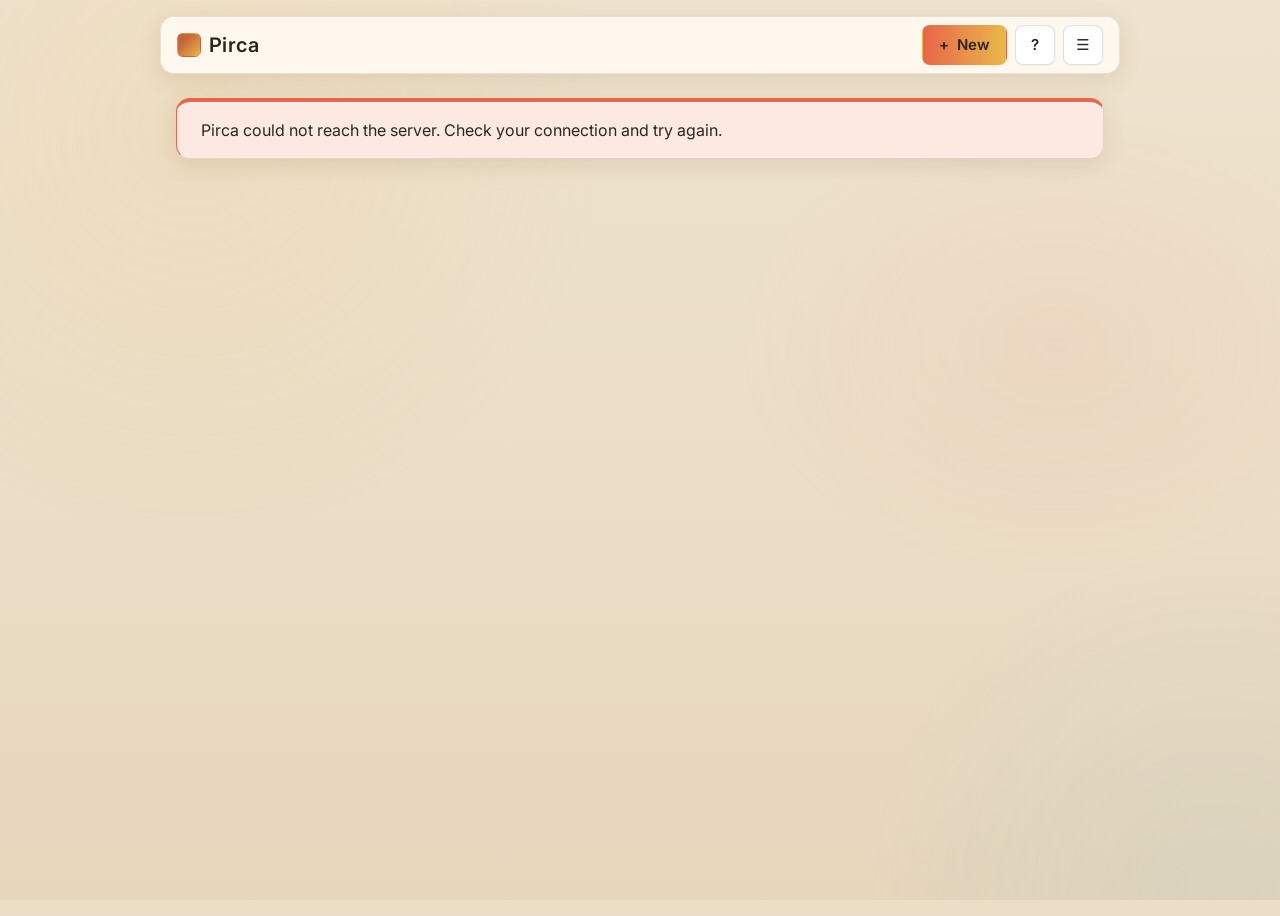
==== commit ff45ce10: "Tint cards by type on a sand page Cards now use soft tints by type on the sand #EBDDC6 page, each wi" ====
--- a/frontend/index.html
+++ b/frontend/index.html
@@ -9,7 +9,7 @@
   <link rel="preconnect" href="https://fonts.googleapis.com">
   <link rel="preconnect" href="https://fonts.gstatic.com" crossorigin>
   <link rel="stylesheet" href="https://fonts.googleapis.com/css2?family=Inter:wght@400;600&display=swap">
-  <link rel="stylesheet" href="styles.css?v=51">
+  <link rel="stylesheet" href="styles.css?v=52">
 </head>
 <body>
   <div class="ocean" aria-hidden="true"><span class="deep-1"></span><span class="deep-2"></span><span class="warm"></span></div>
@@ -60,6 +60,6 @@
   </dialog>
 
   <noscript><p style="padding:24px">Pirca needs JavaScript to run.</p></noscript>
-  <script src="app.js?v=51"></script>
+  <script src="app.js?v=52"></script>
 </body>
 </html>
--- a/frontend/styles.css
+++ b/frontend/styles.css
@@ -2,24 +2,30 @@
    Every color, blur, radius and spacing value lives here so the look can be tuned in one place. */
 :root {
   /* Light, clear theme: warm off-white page, white cards, charcoal text. Blue only for water. */
-  --bg: #FBF7F0;
+  --bg: #EBDDC6;                      /* sand page */
+  /* Card tints by type, each with its colored top strip */
+  --tint-risk: #FCE9E2;  --strip-risk: #E8664A;    /* stock at risk, risk gauge, flood map, warnings */
+  --tint-money: #FBF1D6; --strip-money: #E9B949;   /* emergency fund, purchases and budget */
+  --tint-safe: #EAF2E4;  --strip-safe: #6E9E5C;    /* checklist, safety badges, most important this week */
+  --tint-water: #E6F2F7; --strip-water: #4BA3C7;   /* sea on the map, agent map sky */
+  --tint-calm: #FFF8EE;                            /* long text: plan details, wizard, menus, help, review */
   --surface: #FFFFFF;
   --surface-2: #F6F0E6;               /* inset fields, hovers */
   --navy-900: #2B2622;                /* kept name: dark ink for strokes and small marks */
   --navy-700: #C8643B;
   --sea-teal: #4BA3C7;
-  --ocean-gradient: linear-gradient(180deg, #FBF7F0 0%, #F9F3E9 60%, #F5ECDD 100%);
+  --ocean-gradient: linear-gradient(180deg, #EFE3CF 0%, #EBDDC6 55%, #E6D6BC 100%);
   /* Accents (fills, borders, dots); the *-text variants are for words (WCAG AA on white) */
   --coral: #E8664A;
-  --coral-text: #B4432B;
+  --coral-text: #A53A23;
   --sunset: #E9B949;                  /* kept name: sand */
   --sand: #E9B949;
-  --sand-text: #8A6414;
+  --sand-text: #785510;
   --algarrobo: #6E9E5C;
-  --green-text: #4A7A3B;
+  --green-text: #3F6B32;
   --terracotta: #C8643B;
   --water: #4BA3C7;
-  --water-text: #2B7398;
+  --water-text: #225F7E;
   --plum: #7A3B6E;
   --warm-gradient: linear-gradient(90deg, var(--coral), var(--sand));
   --coral-strong: #D9553A;            /* hover */
@@ -31,15 +37,15 @@
   --warm-speed: 9s;
   /* Text */
   --text: #2B2622;
-  --text-muted: #6B625A;
+  --text-muted: #5C534B;
   /* Cards: white with a soft shadow and a subtle frosted edge */
-  --glass-frame: rgba(255, 255, 255, 0.82);
-  --glass-read: rgba(255, 255, 255, 0.96);
+  --glass-frame: var(--tint-calm);
+  --glass-read: var(--tint-calm);
   --glass-solid: #FFFFFF;
-  --glass-menu: rgba(255, 255, 255, 0.98);
-  --glass-border: rgba(43, 38, 34, 0.10);
+  --glass-menu: var(--tint-calm);
+  --glass-border: rgba(110, 80, 45, 0.14);
   --glass-blur: 14px;
-  --shadow: inset 0 1px 0 rgba(255, 255, 255, 0.9), 0 8px 24px rgba(43, 38, 34, 0.08);
+  --shadow: inset 0 1px 0 rgba(255, 255, 255, 0.75), 0 6px 22px rgba(120, 84, 40, 0.14);  /* soft warm shadow, frosted top edge */
   --radius: 14px;
   --radius-small: 8px;
   /* Spacing on an 8px grid */
@@ -922,3 +928,27 @@
 .district-card { width: min(340px, 100%); }
 @media (prefers-reduced-motion: reduce) { .province-shape { transition: none; } }
 dialog.glass, .menu.glass { background: var(--glass-menu); }
+
+
+/* ================= Card tints by type (top strip = card type) ================= */
+/* Risk: stock at risk, risk gauge, flood map card, warnings */
+.plan-top, .key-pictures figure:nth-child(1), .map-section, .notice, .risk-preview {
+  background: var(--tint-risk); border-top: 4px solid var(--strip-risk); }
+.notice { border-left-width: 1px; border-left-color: var(--glass-border); }
+/* Money: emergency fund, purchases and budget */
+.key-pictures figure:nth-child(2), .key-pictures figure:nth-child(3), .why-band, .counter {
+  background: var(--tint-money); border-top: 4px solid var(--strip-money); }
+.why-band { border-left: 1px solid rgba(200, 100, 59, 0.25); }
+/* Done / safe: checklist, safety badges, most important this week */
+.action-list, .top-card, .all-done { background: var(--tint-safe); border-top: 4px solid var(--strip-safe); }
+.top-card { border-left: 1px solid var(--glass-border); }
+.plan-top .badges { padding: 10px 12px; border-radius: var(--radius-small); background: var(--tint-safe); border-top: 3px solid var(--strip-safe); }
+/* Water / sky: the sea on the map, the agent map sky */
+.province-map .sea { fill: var(--tint-water); }
+.agent-map { background: linear-gradient(180deg, #D8EAF3 0%, var(--tint-water) 55%, #F3F2EA 100%); border-top: 4px solid var(--strip-water); }
+.agent-map::before { background: linear-gradient(180deg, #EEF7FB 0%, #F6FAFC 55%, #FBF8F0 100%); }
+/* Calm ivory for long text (default card): plan details, wizard, menus, help, review */
+.plan-body, .sources, .usage, .summary, .wizard-step, .form-group, .wizard-head, .review, .glossary, .easy-tools,
+.timeline, .timeline-band, .how, .hero, .site-header, .facts-strip > div, .district-card, .fn-pop, dialog, .menu { background: var(--tint-calm); }
+.facts-strip > div { border-top-width: 4px; }
+.map-node rect { fill: #FFFFFF; }
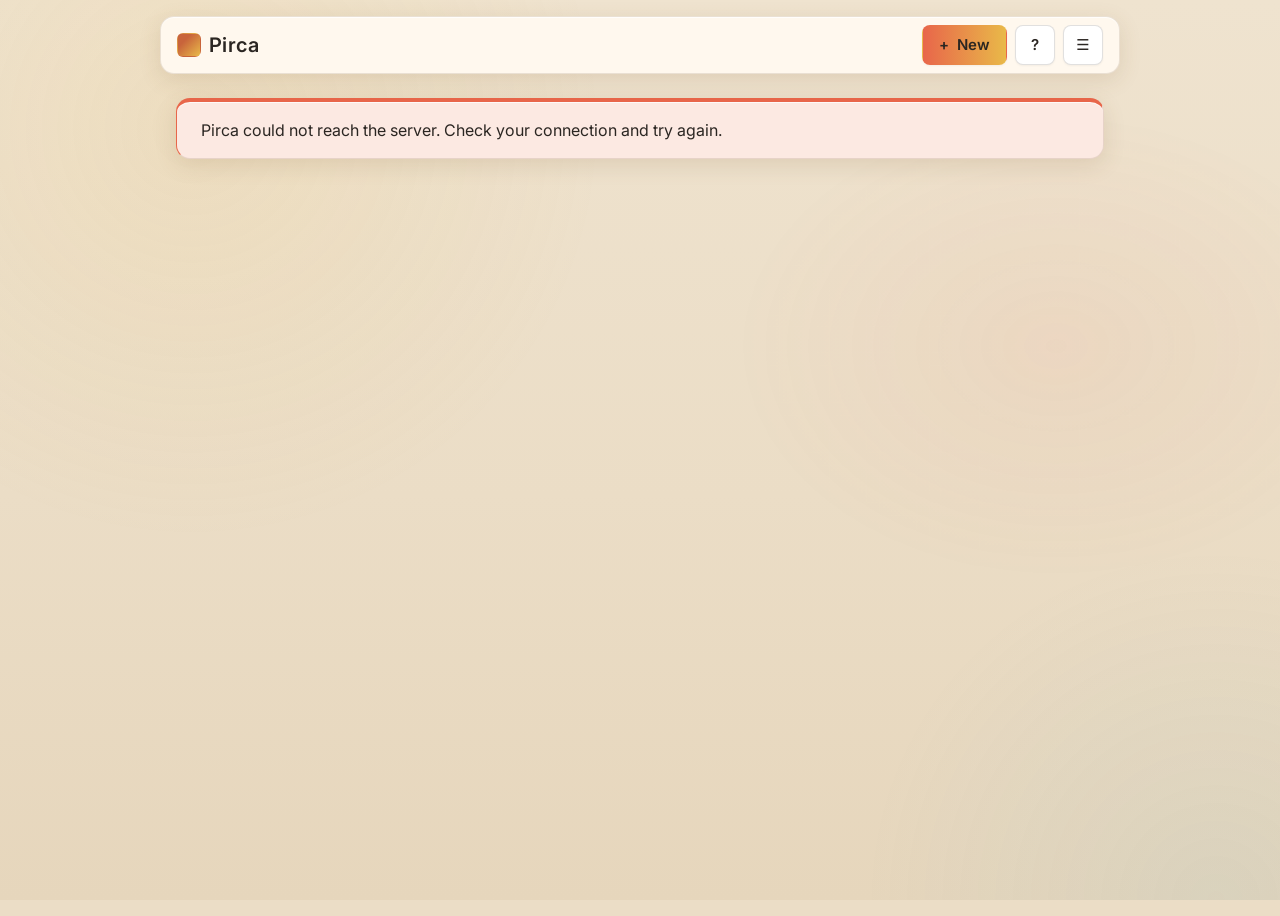
==== commit 1160ba8e: "Glossary: El Niño costero entry names 1998, 2017 and 2023 The "¿Qué significa?" entry now reads "com" ====
--- a/frontend/index.html
+++ b/frontend/index.html
@@ -9,7 +9,7 @@
   <link rel="preconnect" href="https://fonts.googleapis.com">
   <link rel="preconnect" href="https://fonts.gstatic.com" crossorigin>
   <link rel="stylesheet" href="https://fonts.googleapis.com/css2?family=Inter:wght@400;600&display=swap">
-  <link rel="stylesheet" href="styles.css?v=52">
+  <link rel="stylesheet" href="styles.css?v=54">
 </head>
 <body>
   <div class="ocean" aria-hidden="true"><span class="deep-1"></span><span class="deep-2"></span><span class="warm"></span></div>
@@ -60,6 +60,6 @@
   </dialog>
 
   <noscript><p style="padding:24px">Pirca needs JavaScript to run.</p></noscript>
-  <script src="app.js?v=52"></script>
+  <script src="app.js?v=54"></script>
 </body>
 </html>
--- a/frontend/styles.css
+++ b/frontend/styles.css
@@ -952,3 +952,7 @@
 .timeline, .timeline-band, .how, .hero, .site-header, .facts-strip > div, .district-card, .fn-pop, dialog, .menu { background: var(--tint-calm); }
 .facts-strip > div { border-top-width: 4px; }
 .map-node rect { fill: #FFFFFF; }
+
+/* Wizard: banner offering an unfinished draft */
+.resume-banner { display: flex; flex-wrap: wrap; align-items: center; justify-content: space-between; gap: 8px 16px; padding: 12px 16px; }
+.resume-banner .btn-small { min-height: 36px; padding: 0 14px; }
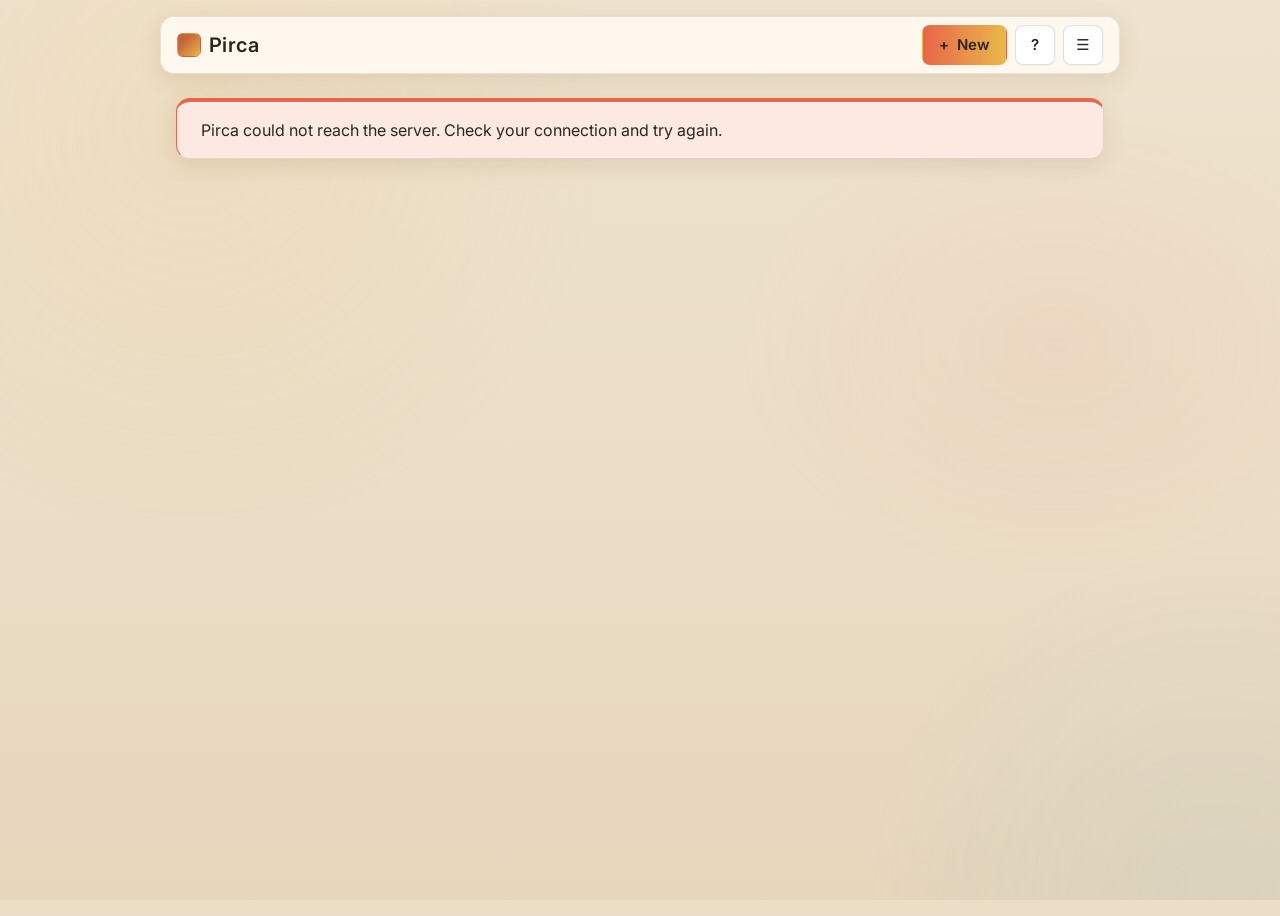
==== commit dc85c226: "Price mosquito screens from the owner's window and door count - Wizard step 5: optional "¿Cuántas ve" ====
--- a/frontend/index.html
+++ b/frontend/index.html
@@ -9,7 +9,7 @@
   <link rel="preconnect" href="https://fonts.googleapis.com">
   <link rel="preconnect" href="https://fonts.gstatic.com" crossorigin>
   <link rel="stylesheet" href="https://fonts.googleapis.com/css2?family=Inter:wght@400;600&display=swap">
-  <link rel="stylesheet" href="styles.css?v=54">
+  <link rel="stylesheet" href="styles.css?v=56">
 </head>
 <body>
   <div class="ocean" aria-hidden="true"><span class="deep-1"></span><span class="deep-2"></span><span class="warm"></span></div>
@@ -60,6 +60,6 @@
   </dialog>
 
   <noscript><p style="padding:24px">Pirca needs JavaScript to run.</p></noscript>
-  <script src="app.js?v=54"></script>
+  <script src="app.js?v=56"></script>
 </body>
 </html>
--- a/frontend/styles.css
+++ b/frontend/styles.css
@@ -956,3 +956,23 @@
 /* Wizard: banner offering an unfinished draft */
 .resume-banner { display: flex; flex-wrap: wrap; align-items: center; justify-content: space-between; gap: 8px 16px; padding: 12px 16px; }
 .resume-banner .btn-small { min-height: 36px; padding: 0 14px; }
+
+/* Windows and doors count (optional): − [n] + */
+.steppers { display: flex; flex-wrap: wrap; gap: var(--s2) var(--s3); margin-top: var(--s1); }
+.stepper { display: grid; gap: 6px; }
+.stepper-label { font-size: 15px; color: var(--text-muted); font-weight: 600; }
+.stepper-row { display: flex; align-items: center; gap: 8px; }
+.stepper-btn { min-width: 48px; min-height: 48px; padding: 0; font-size: 22px; line-height: 1; }
+.stepper-input { width: 96px; padding: 12px 10px; font: inherit; font-size: 17px; text-align: center; color: var(--text);
+  background: var(--surface); border: 1.5px solid var(--glass-border); border-radius: var(--radius-small); -moz-appearance: textfield; }
+.stepper-input::-webkit-outer-spin-button, .stepper-input::-webkit-inner-spin-button { -webkit-appearance: none; margin: 0; }
+.stepper-input:focus { border-color: var(--coral); outline: none; }
+.stepper-input::placeholder { color: var(--text-muted); opacity: 1; }
+.openings-note { margin: var(--s1) 0 0; font-size: 15px; }
+
+/* Purchases: steps that belong together (the dengue steps) under one name */
+.check-sub-title { display: block; padding: 10px 6px 0; font-size: 16px; font-weight: 600; }
+.check-group .check-sub ul { padding-left: 22px; }
+.price-note { margin: var(--s1) 6px 0; font-size: 13.5px; }
+html.printing .check-sub-title { padding: 2px 0 0; font-size: 10.5px; }
+html.printing .price-note { font-size: 9.5px; color: #555; }
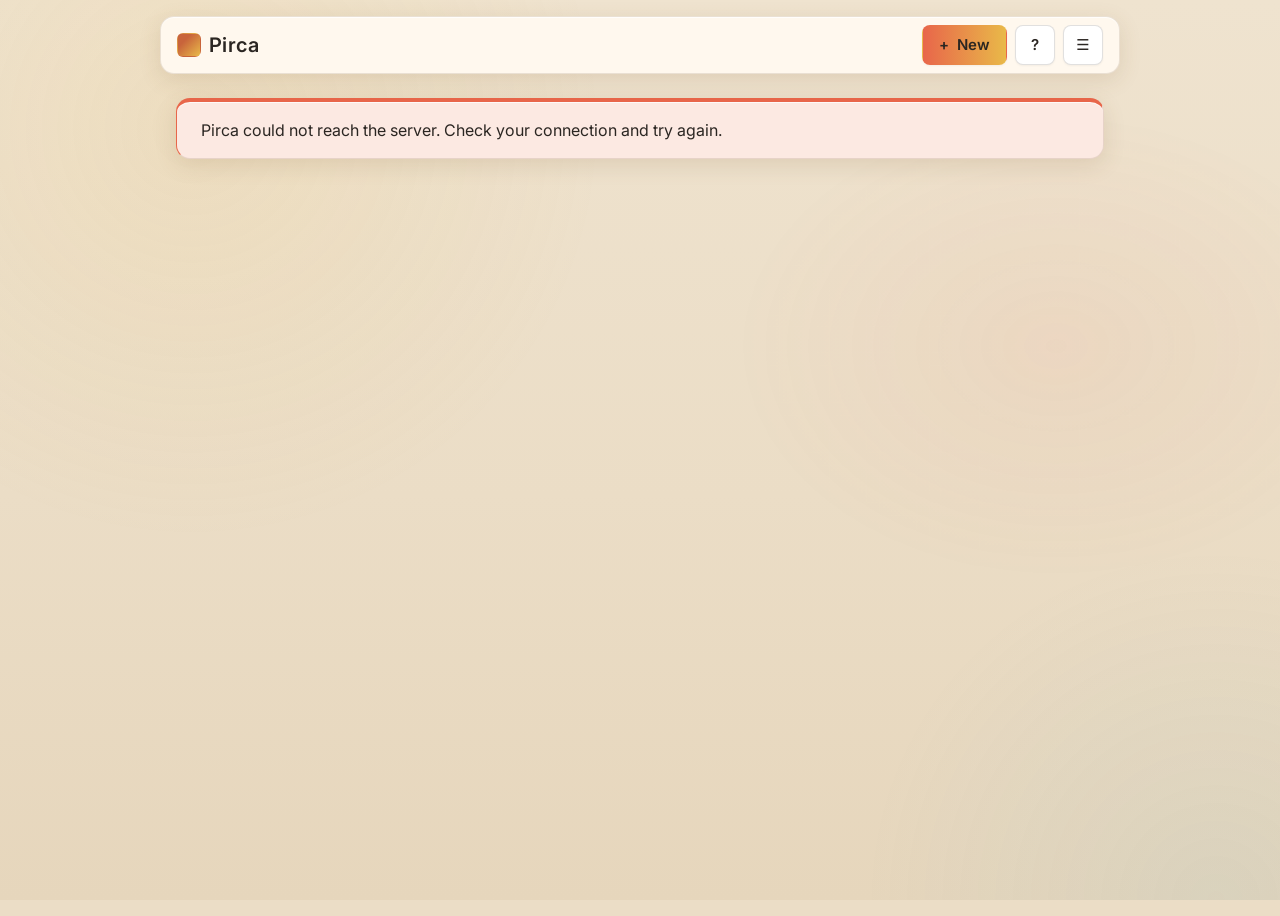
==== commit 57096f1b: "Align checklist checkboxes and give wizard controls a sand tint - Checklist: the dengue steps are or" ====
--- a/frontend/index.html
+++ b/frontend/index.html
@@ -9,7 +9,7 @@
   <link rel="preconnect" href="https://fonts.googleapis.com">
   <link rel="preconnect" href="https://fonts.gstatic.com" crossorigin>
   <link rel="stylesheet" href="https://fonts.googleapis.com/css2?family=Inter:wght@400;600&display=swap">
-  <link rel="stylesheet" href="styles.css?v=56">
+  <link rel="stylesheet" href="styles.css?v=58">
 </head>
 <body>
   <div class="ocean" aria-hidden="true"><span class="deep-1"></span><span class="deep-2"></span><span class="warm"></span></div>
@@ -60,6 +60,6 @@
   </dialog>
 
   <noscript><p style="padding:24px">Pirca needs JavaScript to run.</p></noscript>
-  <script src="app.js?v=56"></script>
+  <script src="app.js?v=58"></script>
 </body>
 </html>
--- a/frontend/styles.css
+++ b/frontend/styles.css
@@ -971,8 +971,38 @@
 .openings-note { margin: var(--s1) 0 0; font-size: 15px; }
 
 /* Purchases: steps that belong together (the dengue steps) under one name */
-.check-sub-title { display: block; padding: 10px 6px 0; font-size: 16px; font-weight: 600; }
-.check-group .check-sub ul { padding-left: 22px; }
+.check-label { display: block; font-size: 13px; font-weight: 600; color: var(--text-muted); letter-spacing: 0.01em; }
 .price-note { margin: var(--s1) 6px 0; font-size: 13.5px; }
-html.printing .check-sub-title { padding: 2px 0 0; font-size: 10.5px; }
+html.printing .check-label { font-size: 9px; color: #555; }
 html.printing .price-note { font-size: 9.5px; color: #555; }
+
+/* ================= Wizard controls: sand tint, never pure white ================= */
+.wizard-main {
+  --ctl-bg: #F6ECDD; --ctl-border: #E3D3BC; --ctl-hover: #F1E2CC; --ctl-on: #FCE9E2; --ctl-on-border: #E8664A;
+}
+.wizard-main .choice, .wizard-main .chip, .wizard-main .segmented-3,
+.wizard-main .district-search, .wizard-main .other-input, .wizard-main input.num, .wizard-main .stepper-input,
+.wizard-main .supplier-row input, .wizard-main .btn:not(.btn-primary), .wizard-main .icon-btn {
+  background: var(--ctl-bg); border: 1px solid var(--ctl-border); box-shadow: none;
+}
+.wizard-main .segmented-3 .chip { border: 0; }
+.wizard-main .segmented-3 .chip + .chip { border-left: 1px solid var(--ctl-border); }
+.wizard-main input.range { background: transparent; }
+.wizard-main .choice:hover, .wizard-main .chip:hover, .wizard-main .btn:not(.btn-primary):hover, .wizard-main .icon-btn:hover { background: var(--ctl-hover); border-color: var(--ctl-border); }
+.wizard-main .segmented-3 .chip:hover { border-color: var(--ctl-border); }
+/* Selected: coral tint with a 2px coral border (1px border + 1px inset ring, so nothing shifts). */
+.wizard-main .choice[aria-checked="true"], .wizard-main .chip[aria-checked="true"] {
+  background: var(--ctl-on); border-color: var(--ctl-on-border); box-shadow: inset 0 0 0 1px var(--ctl-on-border);
+}
+.wizard-main .segmented-3 .chip[aria-checked="true"] { box-shadow: inset 0 0 0 2px var(--ctl-on-border); }
+.wizard-main .district-search:focus, .wizard-main .other-input:focus, .wizard-main input.num:focus,
+.wizard-main .stepper-input:focus, .wizard-main .supplier-row input:focus {
+  border-color: var(--ctl-on-border); box-shadow: inset 0 0 0 1px var(--ctl-on-border); outline: none;
+}
+
+/* Business type: icon on top, label below (one or two lines), every card the same height. */
+.choices-wide { grid-template-columns: repeat(auto-fill, minmax(124px, 1fr)); grid-auto-rows: 1fr; }
+.choices-wide .choice { flex-direction: column; justify-content: center; align-items: center; gap: 6px; text-align: center;
+  min-height: 104px; padding: 12px 8px; line-height: 1.25; }
+.choices-wide .choice-icon { font-size: 28px; }
+.choices-wide .choice > span:last-child { display: -webkit-box; -webkit-line-clamp: 2; -webkit-box-orient: vertical; overflow: hidden; }
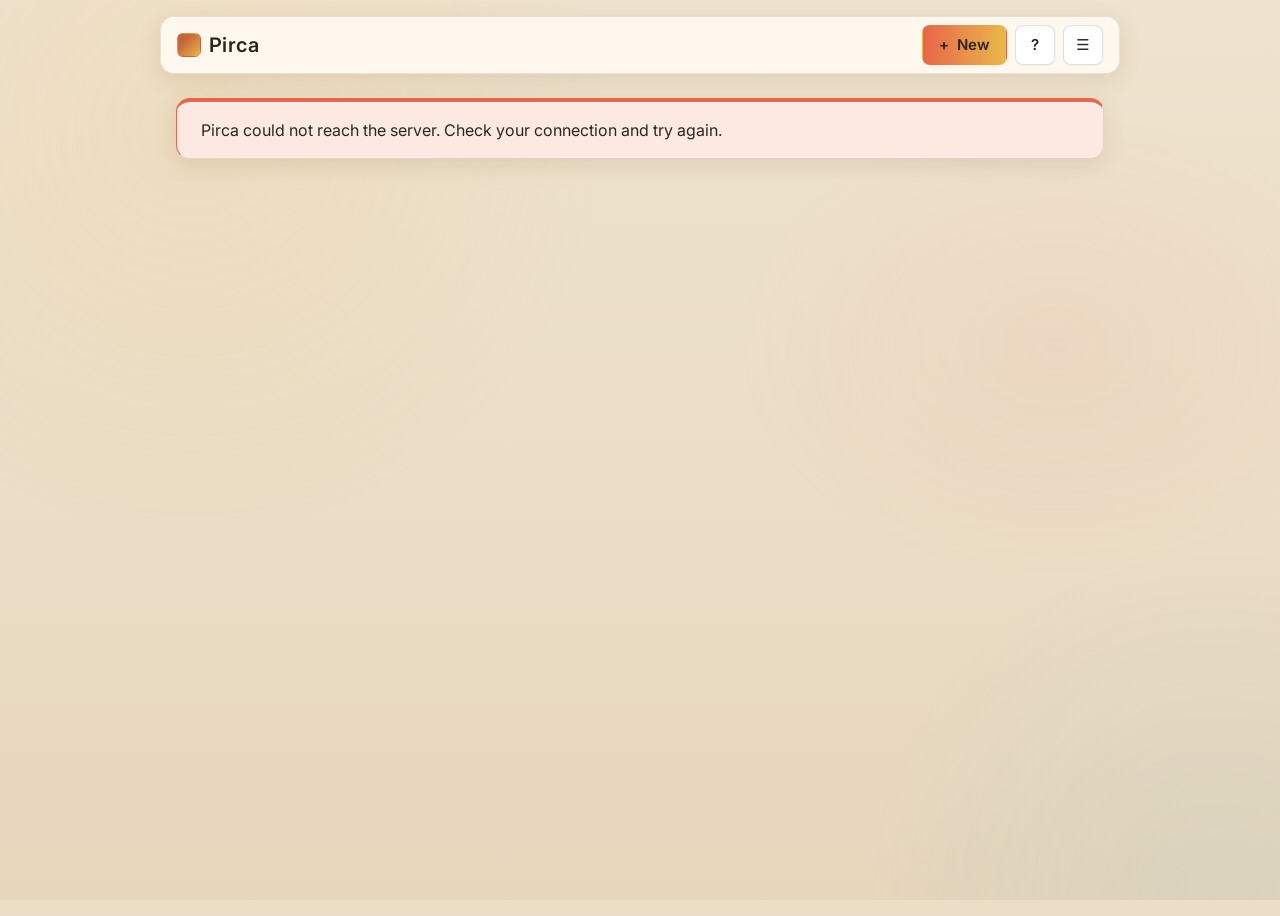
==== commit 53800001: "Sand-tint the live agent map boxes and restore their progress bars - Agent, code-check and plan boxe" ====
--- a/frontend/index.html
+++ b/frontend/index.html
@@ -9,7 +9,7 @@
   <link rel="preconnect" href="https://fonts.googleapis.com">
   <link rel="preconnect" href="https://fonts.gstatic.com" crossorigin>
   <link rel="stylesheet" href="https://fonts.googleapis.com/css2?family=Inter:wght@400;600&display=swap">
-  <link rel="stylesheet" href="styles.css?v=58">
+  <link rel="stylesheet" href="styles.css?v=59">
 </head>
 <body>
   <div class="ocean" aria-hidden="true"><span class="deep-1"></span><span class="deep-2"></span><span class="warm"></span></div>
@@ -60,6 +60,6 @@
   </dialog>
 
   <noscript><p style="padding:24px">Pirca needs JavaScript to run.</p></noscript>
-  <script src="app.js?v=58"></script>
+  <script src="app.js?v=59"></script>
 </body>
 </html>
--- a/frontend/styles.css
+++ b/frontend/styles.css
@@ -375,13 +375,13 @@
 .agent-map::before { content: ""; position: absolute; inset: 0; z-index: 0; pointer-events: none; opacity: var(--day, 0.15);
   background: linear-gradient(180deg, #A9776A 0%, #D99A72 35%, #F2C08A 70%, #FBDDAE 100%); transition: opacity 1.4s ease; }
 .agent-map svg { position: relative; z-index: 1; width: 100%; height: auto; display: block; max-height: 520px; }
-.map-node rect { fill: rgba(36, 32, 28, 0.95); stroke: rgba(43, 38, 34, 0.15); stroke-width: 1.2; transition: stroke 0.3s, stroke-width 0.3s; }
-.map-node.working rect { stroke: var(--coral); stroke-width: 2.4; }
-.map-node.done rect { stroke: var(--algarrobo); stroke-width: 1.8; }
-.map-node.plan-ok rect { stroke: var(--algarrobo); stroke-width: 2.4; }
-.map-node.plan-warn rect { stroke: var(--amber); stroke-width: 2.2; }
-.map-node.plan-stop rect { stroke: var(--coral); stroke-width: 2.2; }
-.map-node.flash rect { stroke: var(--sunset); }
+.map-node .node-box { fill: rgba(36, 32, 28, 0.95); stroke: rgba(43, 38, 34, 0.15); stroke-width: 1.2; transition: stroke 0.3s, stroke-width 0.3s; }
+.map-node.working .node-box { stroke: var(--coral); stroke-width: 2.4; }
+.map-node.done .node-box { stroke: var(--algarrobo); stroke-width: 1.8; }
+.map-node.plan-ok .node-box { stroke: var(--algarrobo); stroke-width: 2.4; }
+.map-node.plan-warn .node-box { stroke: var(--amber); stroke-width: 2.2; }
+.map-node.plan-stop .node-box { stroke: var(--coral); stroke-width: 2.2; }
+.map-node.flash .node-box { stroke: var(--sunset); }
 .map-node .node-name { fill: #2B2622; font: 600 13px var(--font); }
 .map-node .node-status { fill: #5E554D; font: 11px var(--mono); }
 .map-node.working .node-status { fill: var(--sunset); }
@@ -438,7 +438,7 @@
 
 @media (prefers-reduced-motion: reduce) {
   .rain { display: none; }
-  .map-node rect, .map-link, .map-rev, .rev-badge { transition: none !important; }
+  .map-node .node-box, .map-link, .map-rev, .rev-badge { transition: none !important; }
   .wave { animation: none; }
   .stone, .scene-sun { transition: none !important; }
 }
@@ -861,10 +861,10 @@
 /* ================= Agent map: a bright, sunny Piura afternoon ================= */
 .agent-map { background: linear-gradient(180deg, #F7D7B2 0%, #FAE3C4 40%, #FCEFD9 75%, #FDF4E4 100%); border-color: rgba(200, 100, 59, 0.2); }
 .agent-map::before { background: linear-gradient(180deg, #FFF0D2 0%, #FFF6E3 45%, #FFFBF2 100%); opacity: var(--day, 0.15); }
-.map-node rect { fill: rgba(255, 255, 255, 0.97); stroke: rgba(43, 38, 34, 0.16); }
-.map-node.done rect, .map-node.plan-ok rect { stroke: var(--algarrobo); }
-.map-node.working rect, .map-node.plan-stop rect { stroke: var(--coral); }
-.map-node.plan-warn rect { stroke: var(--sand); }
+.map-node .node-box { fill: rgba(255, 255, 255, 0.97); stroke: rgba(43, 38, 34, 0.16); }
+.map-node.done .node-box, .map-node.plan-ok .node-box { stroke: var(--algarrobo); }
+.map-node.working .node-box, .map-node.plan-stop .node-box { stroke: var(--coral); }
+.map-node.plan-warn .node-box { stroke: var(--sand); }
 .map-node .node-name { fill: var(--text); }
 .map-node .node-status, .map-node .check { fill: #5E554D; }
 .map-node .node-tokens { fill: var(--text-muted); }
@@ -951,7 +951,13 @@
 .plan-body, .sources, .usage, .summary, .wizard-step, .form-group, .wizard-head, .review, .glossary, .easy-tools,
 .timeline, .timeline-band, .how, .hero, .site-header, .facts-strip > div, .district-card, .fn-pop, dialog, .menu { background: var(--tint-calm); }
 .facts-strip > div { border-top-width: 4px; }
-.map-node rect { fill: #FFFFFF; }
+/* Live agent map: sand boxes like the wizard's answers; the agent at work gets the coral tint. */
+.map-node .node-box { fill: #F6ECDD; stroke: #E3D3BC; stroke-width: 1; }
+.map-node.working .node-box { fill: #FCE9E2; stroke: #E8664A; stroke-width: 2; }
+.map-node.done .node-box, .map-node.plan-ok .node-box { stroke: var(--algarrobo); stroke-width: 1.8; }
+.map-node.plan-warn .node-box { stroke: var(--sand); stroke-width: 2; }
+.map-node.plan-stop .node-box { stroke: var(--coral); stroke-width: 2; }
+.map-node .bar-track { fill: rgba(43, 38, 34, 0.10); }
 
 /* Wizard: banner offering an unfinished draft */
 .resume-banner { display: flex; flex-wrap: wrap; align-items: center; justify-content: space-between; gap: 8px 16px; padding: 12px 16px; }
